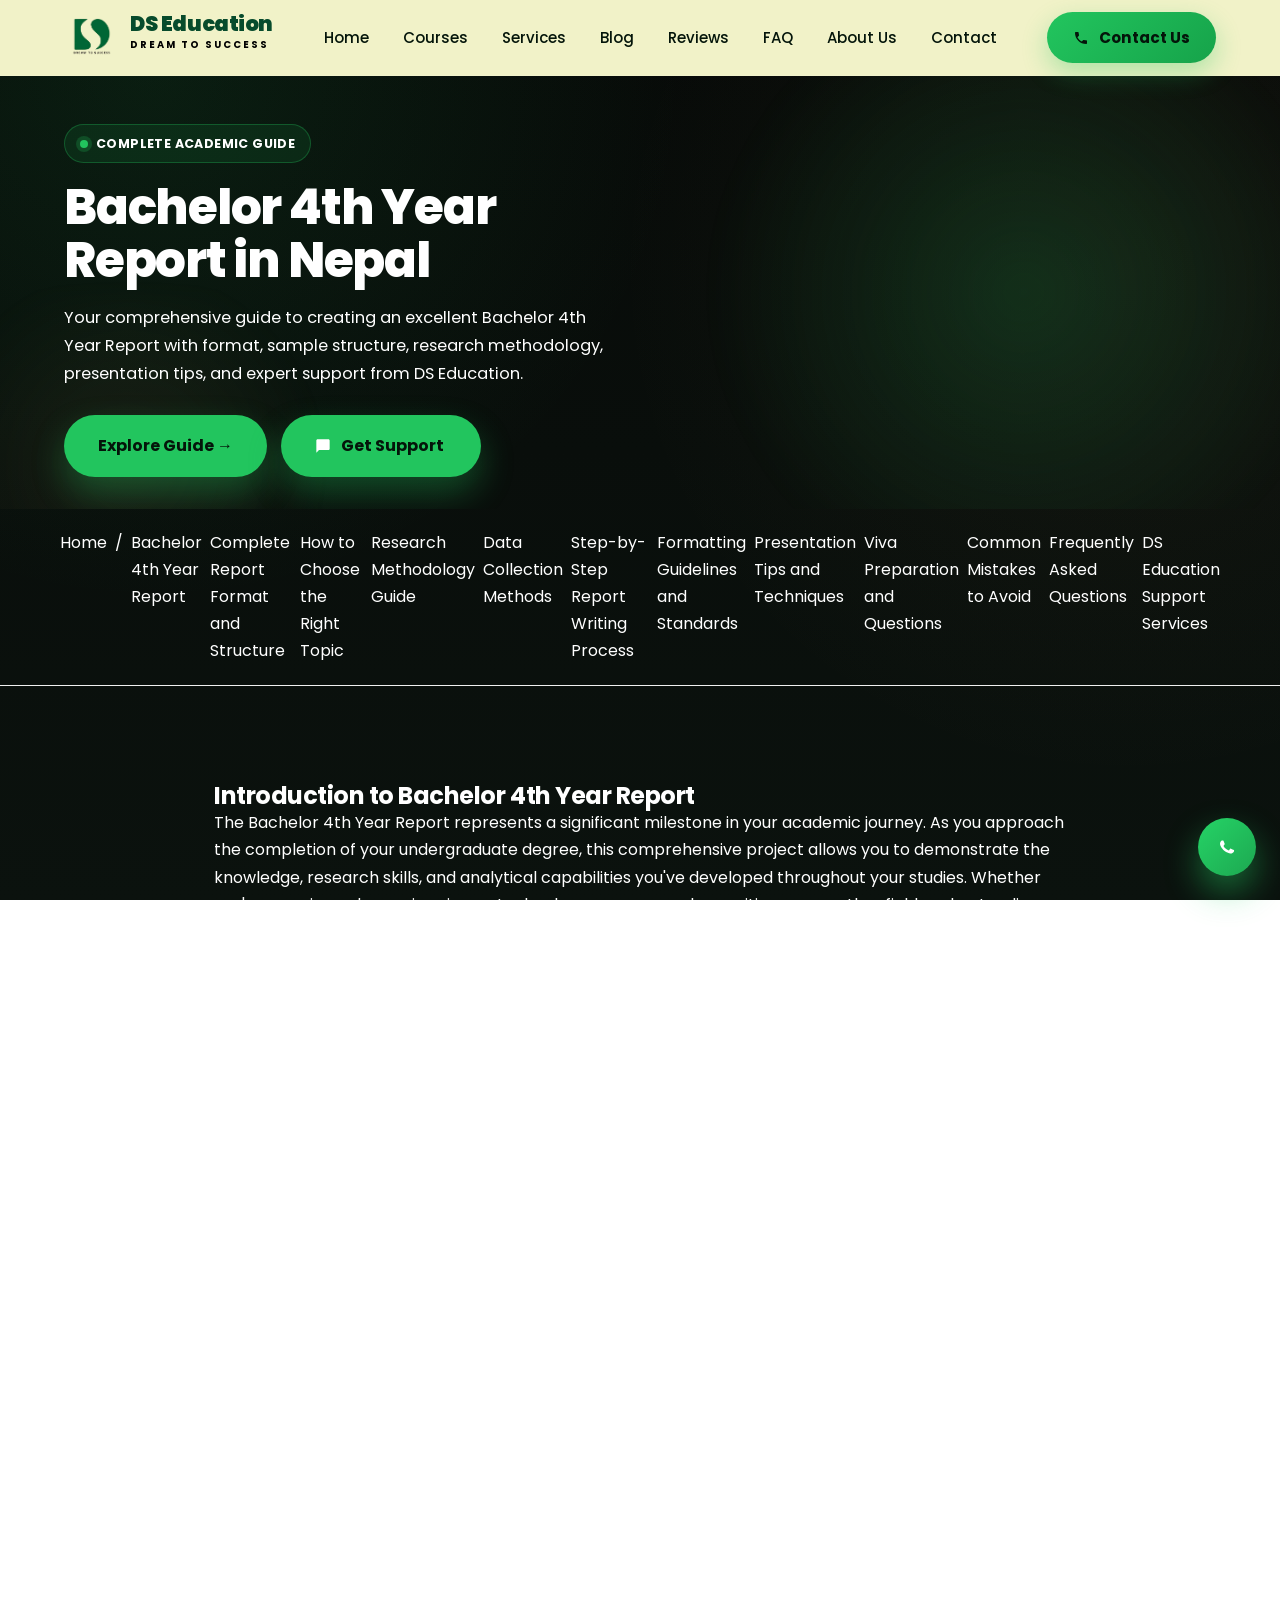
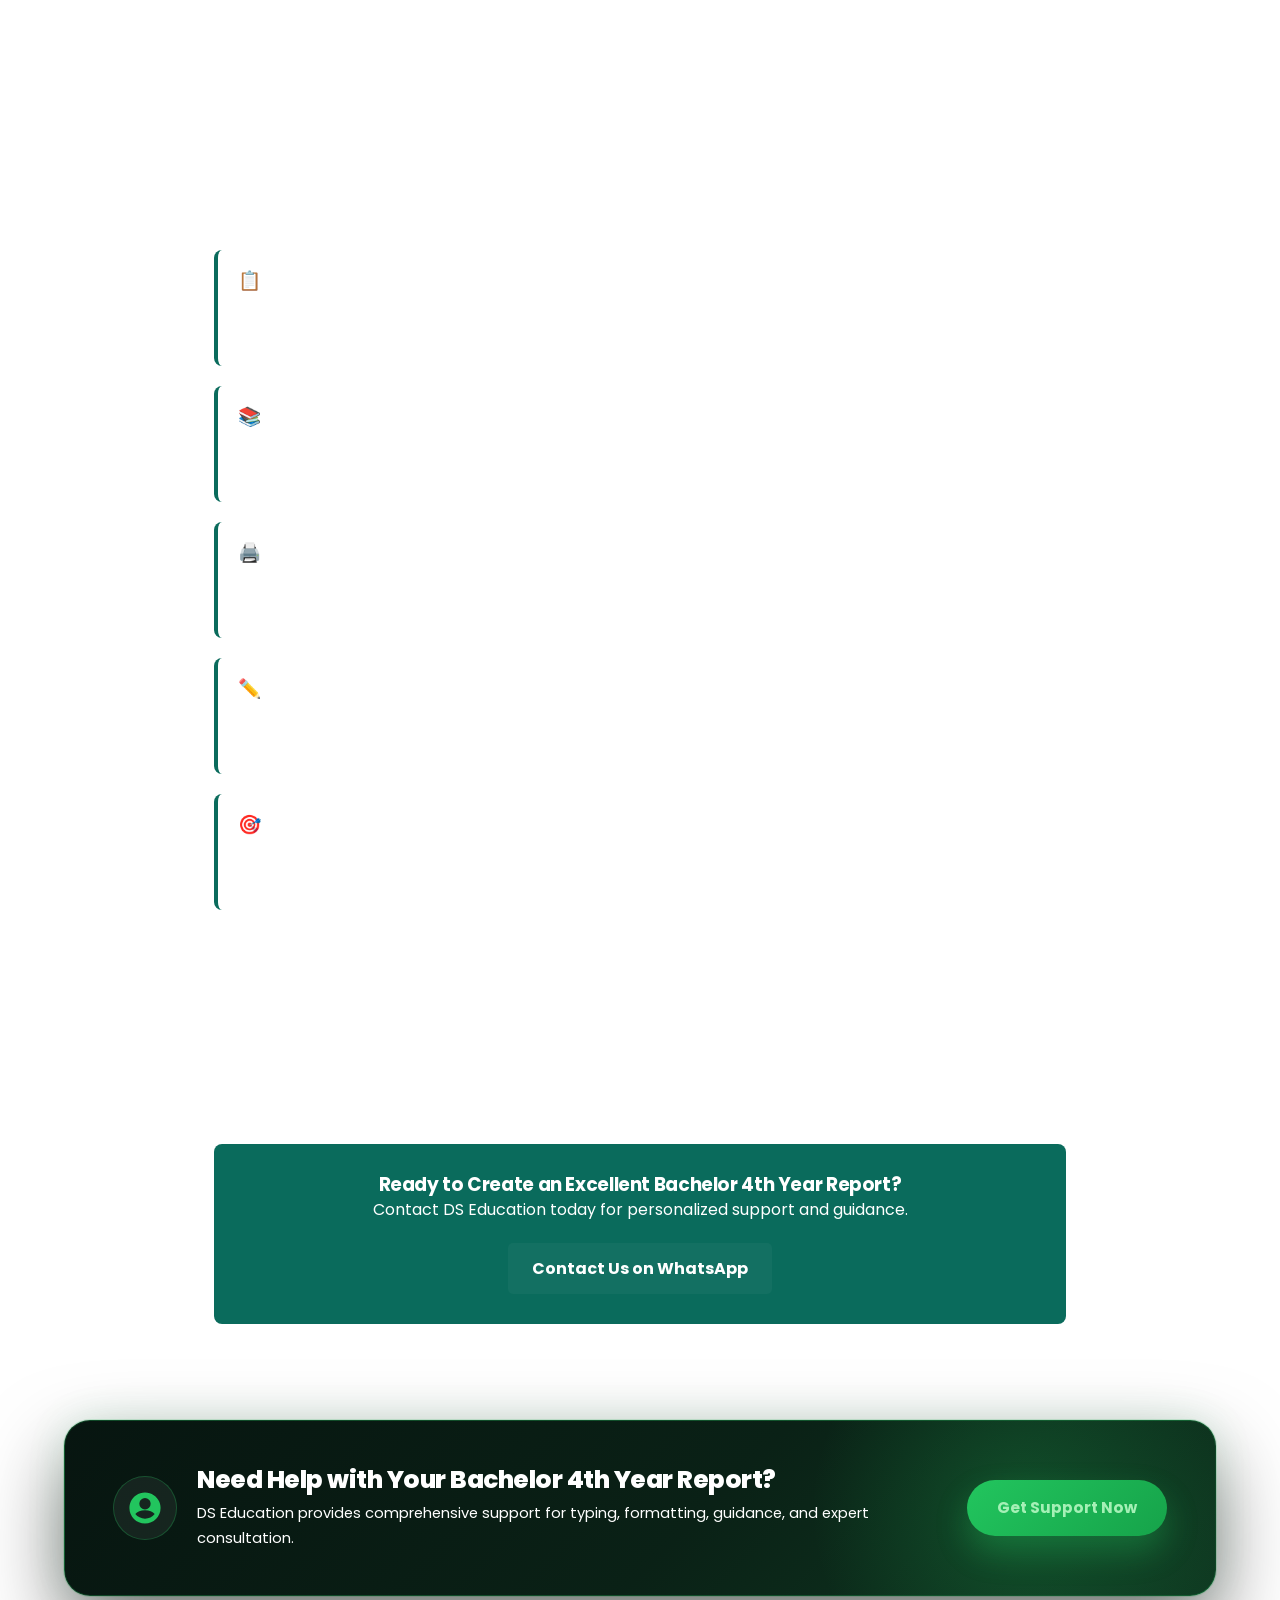
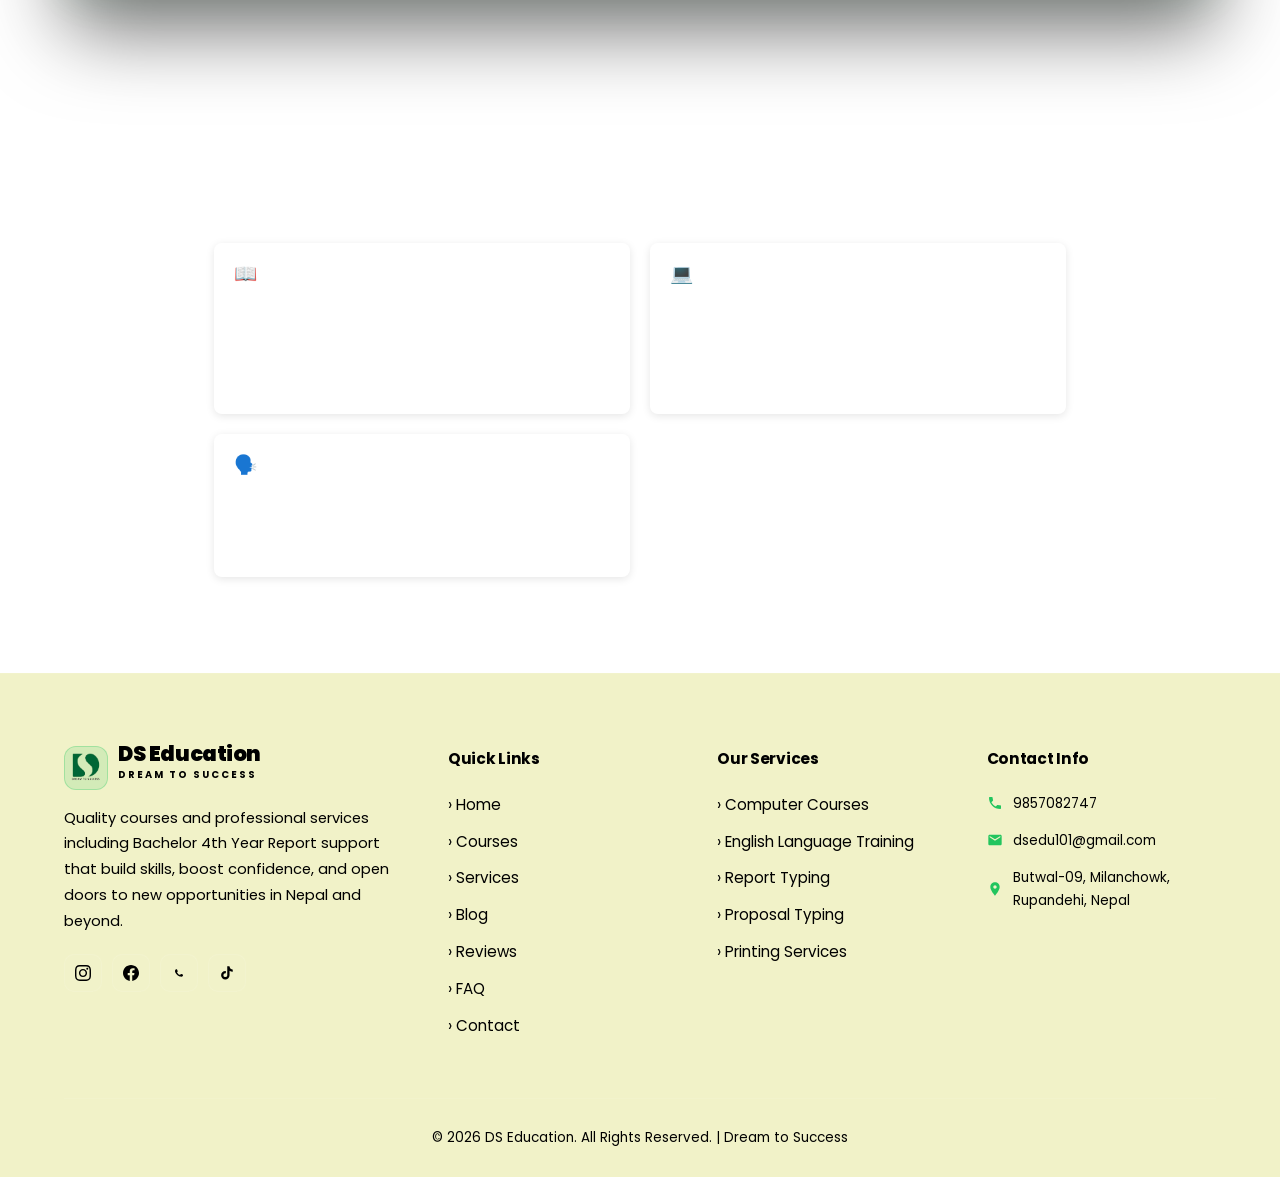
==== bachelor-4th-year-report/index.html @ c5486904 "done" ====
<!DOCTYPE html>
<html lang="en">
<head>
<meta charset="UTF-8" />
<meta name="viewport" content="width=device-width, initial-scale=1.0"/>
<meta http-equiv="Content-Language" content="en" />
<meta name="language" content="en" />
<meta name="theme-color" content="#0A0F0D" />
<meta name="author" content="DS Education" />
<meta name="robots" content="index,follow,max-image-preview:large,max-snippet:-1,max-video-preview:-1" />
<meta name="description" content="Bachelor 4th Year Report in Nepal - Complete Guide, Format, Sample Structure, Topic Ideas, Research Methodology, Presentation Tips, Viva Preparation & Expert Support from DS Education."/>
<meta name="keywords" content="Bachelor 4th Year Report, Bachelor Report Nepal, Final Year Report, Report Format, Report Guide, Bachelor Fourth Year Report" />
<link rel="canonical" href="https://butwalconsultinggroup.com/bachelor-4th-year-report/" />
<title>Bachelor 4th Year Report in Nepal | Complete Guide, Format & Sample | DS Education</title>
<link rel="icon" href="/img/logo.png" />
<meta property="og:site_name" content="DS Education" />
<meta property="og:type" content="article" />
<meta property="og:title" content="Bachelor 4th Year Report in Nepal | Complete Guide, Format & Sample | DS Education" />
<meta property="og:description" content="Looking for a Bachelor 4th Year Report guide? Explore complete format, sample structure, topic ideas, research methodology, presentation tips, viva preparation & expert support from DS Education." />
<meta property="og:url" content="https://butwalconsultinggroup.com/bachelor-4th-year-report/" />
<meta property="og:image" content="https://butwalconsultinggroup.com/img/logo.png" />
<meta name="twitter:card" content="summary_large_image" />
<meta name="twitter:title" content="Bachelor 4th Year Report in Nepal | Complete Guide & Sample" />
<meta name="twitter:description" content="Complete guide to Bachelor 4th Year Report with format, structure, sample, topics, methodology & viva preparation support." />
<meta name="twitter:image" content="https://butwalconsultinggroup.com/img/logo.png" />
<link rel="preconnect" href="https://fonts.googleapis.com" />
<link rel="preconnect" href="https://fonts.gstatic.com" crossorigin />
<link href="https://fonts.googleapis.com/css2?family=Inter:wght@400;500;600;700&family=Playfair+Display:wght@700;800&display=swap" rel="stylesheet"/>
<link rel="stylesheet" href="/style.css" />
<style>
/* Landing page overrides: force site dark theme colors and readable text */
.bachelor-page, .bachelor-page * { color: var(--text) !important; }
.bachelor-page a { color: black !important; }
.bachelor-page [style*="background: #f9f9f9"] { background: var(--surface) !important; color: var(--text) !important; }
.bachelor-page [style*="background: white"] { background: var(--surface) !important; color: var(--text) !important; }
.bachelor-page [style*="color: #0A6B5C"] { color: var(--text) !important; }
.bachelor-page [style*="color: #333"] { color: var(--text) !important; }
.bachelor-page [style*="color: #666"] { color: var(--text) !important; }
.bachelor-page h1, .bachelor-page h2, .bachelor-page h3 { color: var(--text) !important; }
.bachelor-page #table-of-contents { background: var(--surface) !important; border: 1px solid var(--border) !important; }
.bachelor-page #table-of-contents ol { color: var(--text) !important; }
.bachelor-page .btn-primary { color: #04150A !important; }
.bachelor-page .footer, .bachelor-page .footer * { color: black !important; }
.bachelor-page .footer a { color: black !important; }
.bachelor-page .footer a:hover { color: black !important; }
</style>
<script type="application/ld+json">
{
  "@context": "https://schema.org",
  "@graph": [
    {
      "@type": "Organization",
      "@id": "https://butwalconsultinggroup.com/#organization",
      "name": "DS Education",
      "url": "https://butwalconsultinggroup.com/",
      "logo": "https://butwalconsultinggroup.com/img/logo.png"
    },
    {
      "@type": "WebSite",
      "@id": "https://butwalconsultinggroup.com/#website",
      "url": "https://butwalconsultinggroup.com/",
      "name": "DS Education",
      "publisher": {
        "@id": "https://butwalconsultinggroup.com/#organization"
      },
      "inLanguage": "en"
    },
    {
      "@type": "Article",
      "@id": "https://butwalconsultinggroup.com/bachelor-4th-year-report/#article",
      "headline": "Bachelor 4th Year Report in Nepal | Complete Guide, Format, Sample & Report Support",
      "name": "Bachelor 4th Year Report Complete Guide",
      "description": "Comprehensive guide to Bachelor 4th Year Report in Nepal with format, structure, sample, topic selection, research methodology, presentation tips and viva preparation.",
      "url": "https://butwalconsultinggroup.com/bachelor-4th-year-report/",
      "datePublished": "2026-07-15",
      "dateModified": "2026-07-16",
      "author": {
        "@type": "Organization",
        "name": "DS Education",
        "url": "https://butwalconsultinggroup.com/"
      },
      "publisher": {
        "@id": "https://butwalconsultinggroup.com/#organization"
      },
      "articleBody": "Complete guide to Bachelor 4th Year Report including format, structure, sample, topic ideas, research methodology, data collection, presentation tips, viva preparation, and common mistakes.",
      "keywords": "Bachelor 4th Year Report, Final Year Report, Report Format, Bachelor Report Nepal",
      "inLanguage": "en"
    },
    {
      "@type": "WebPage",
      "@id": "https://butwalconsultinggroup.com/bachelor-4th-year-report/#webpage",
      "url": "https://butwalconsultinggroup.com/bachelor-4th-year-report/",
      "name": "Bachelor 4th Year Report in Nepal | Complete Guide & Support",
      "description": "Expert guide for Bachelor 4th Year Report in Nepal covering format, sample structure, topic selection, research methodology, presentation tips, and viva preparation.",
      "isPartOf": {
        "@id": "https://butwalconsultinggroup.com/#website"
      },
      "about": {
        "@id": "https://butwalconsultinggroup.com/#organization"
      },
      "inLanguage": "en"
    },
    {
      "@type": "BreadcrumbList",
      "itemListElement": [
        {
          "@type": "ListItem",
          "position": 1,
          "name": "Home",
          "item": "https://butwalconsultinggroup.com/"
        },
        {
          "@type": "ListItem",
          "position": 2,
          "name": "Bachelor 4th Year Report",
          "item": "https://butwalconsultinggroup.com/bachelor-4th-year-report/"
        }
      ]
    },
    {
      "@type": "FAQPage",
      "@id": "https://butwalconsultinggroup.com/bachelor-4th-year-report/#faq",
      "mainEntity": [
        {
          "@type": "Question",
          "name": "What is a Bachelor 4th Year Report?",
          "acceptedAnswer": {
            "@type": "Answer",
            "text": "A Bachelor 4th Year Report is a comprehensive academic document prepared by undergraduate students in their final year. It involves research, analysis, and presentation of an original study on a selected topic relevant to their field of study."
          }
        },
        {
          "@type": "Question",
          "name": "What is the standard format for a Bachelor 4th Year Report?",
          "acceptedAnswer": {
            "@type": "Answer",
            "text": "The standard format typically includes: Cover Page, Declaration, Acknowledgment, Table of Contents, Abstract, Introduction, Literature Review, Methodology, Results/Findings, Discussion, Conclusion, References, and Appendices. Each institution may have specific requirements."
          }
        },
        {
          "@type": "Question",
          "name": "How should I choose a topic for my Bachelor 4th Year Report?",
          "acceptedAnswer": {
            "@type": "Answer",
            "text": "Select a topic that is: relevant to your field, interesting to you, researchable with available resources, narrow enough to be manageable, and significant enough to be worthy of a comprehensive study. Consult your supervisor for guidance."
          }
        },
        {
          "@type": "Question",
          "name": "What is the ideal length for a Bachelor 4th Year Report?",
          "acceptedAnswer": {
            "@type": "Answer",
            "text": "Most Bachelor 4th Year Reports range from 8,000 to 15,000 words, depending on institutional requirements. Some institutions may require 10,000 to 20,000 words. Always check your institution's specific guidelines."
          }
        },
        {
          "@type": "Question",
          "name": "How do I prepare for my Bachelor 4th Year Report viva?",
          "acceptedAnswer": {
            "@type": "Answer",
            "text": "Prepare thoroughly by: understanding every aspect of your research, practicing your presentation, anticipating potential questions, reviewing related literature, and being ready to defend your findings and methodology."
          }
        },
        {
          "@type": "Question",
          "name": "What is the difference between Bachelor 4th Year Report and thesis?",
          "acceptedAnswer": {
            "@type": "Answer",
            "text": "A Bachelor 4th Year Report is typically shorter and focused on applying knowledge to a specific problem. A thesis is more comprehensive, requires original research, and is usually required for postgraduate degrees."
          }
        },
        {
          "@type": "Question",
          "name": "Can DS Education help with my Bachelor 4th Year Report?",
          "acceptedAnswer": {
            "@type": "Answer",
            "text": "Yes, DS Education provides comprehensive support for Bachelor 4th Year Reports including guidance on format, structure, topic selection, research methodology, typing and printing services. Contact us via WhatsApp or email for assistance."
          }
        }
      ]
    }
  ]
}
</script>
</head>
<body class="bachelor-page">

<div class="nav">
  <a href="/" class="nav-logo">
    <div class="nav-logo-icon">
      <img src="/img/logo.png" alt="DS Education Logo">
    </div>
    <div class="nav-logo-text">
      <h2>DS Education</h2>
      <span>Dream to Success</span>
    </div>
  </a>
  <div class="nav-links">
    <a href="/">Home</a>
    <a href="/#courses">Courses</a>
    <a href="/#services">Services</a>
    <a href="/blog.html">Blog</a>
    <a href="/#reviews">Reviews</a>
    <a href="/#faq">FAQ</a>
    <a href="/#about">About Us</a>
    <a href="https://wa.me/9779857082747?text=Hello%20DS%20Education%2C%20I%20want%20to%20know%20more%20about%20Bachelor%204th%20Year%20Report%20support." target="_blank" rel="noopener">Contact</a>
  </div>
  
  <a href="https://wa.me/9779857082747?text=Hello%20DS%20Education%2C%20I%20want%20to%20know%20more%20about%20Bachelor%204th%20Year%20Report%20support." class="btn-contact" target="_blank" rel="noopener">
    <svg viewBox="0 0 24 24" width="16" fill="white"><path d="M6.62 10.79c1.44 2.83 3.76 5.14 6.59 6.59l2.2-2.2c.27-.27.67-.36 1.02-.24 1.12.37 2.33.57 3.57.57.55 0 1 .45 1 1V20c0 .55-.45 1-1 1-9.39 0-17-7.61-17-17 0-.55.45-1 1-1h3.5c.55 0 1 .45 1 1 0 1.25.2 2.45.57 3.57.11.35.03.74-.25 1.02l-2.2 2.2z"/></svg>
    Contact Us
  </a>

  <button class="nav-hamburger" type="button" aria-label="Open menu" aria-controls="mobileNav" aria-expanded="false" onclick="toggleMenu(this)">
    <span></span>
    <span></span>
    <span></span>
  </button>
</div>

<div class="nav-mobile" id="mobileNav">
  <a href="/">Home</a>
  <a href="/#courses">Courses</a>
  <a href="/#services">Services</a>
  <a href="/blog.html">Blog</a>
  <a href="/#reviews">Reviews</a>
  <a href="/#faq">FAQ</a>
  <a href="/#about">About Us</a>
  <a href="https://wa.me/9779857082747?text=Hello%20DS%20Education%2C%20I%20want%20to%20know%20more%20about%20Bachelor%204th%20Year%20Report%20support." target="_blank" rel="noopener">Contact</a>
</div>

<main>
  <!-- ===== HERO ===== -->
  <div class="hero reveal-on-scroll">
    <div class="hero-content">
      <div class="hero-badge">
        <span></span> Complete Academic Guide
      </div>
      <h1>Bachelor 4th Year Report in Nepal</h1>
      <p>Your comprehensive guide to creating an excellent Bachelor 4th Year Report with format, sample structure, research methodology, presentation tips, and expert support from DS Education.</p>
      <div class="hero-actions">
        <a href="#table-of-contents" class="btn-primary">Explore Guide →</a>
        <a href="https://wa.me/9779857082747?text=Hello%20DS%20Education%2C%20I%20need%20support%20with%20my%20Bachelor%204th%20Year%20Report." class="btn-primary" target="_blank" rel="noopener">
          <svg viewBox="0 0 24 24" width="16" fill="currentColor"><path d="M20 2H4c-1.1 0-2 .9-2 2v18l4-4h14c1.1 0 2-.9 2-2V4c0-1.1-.9-2-2-2z"/></svg>
          Get Support
        </a>
      </div>
    </div>
  </div>

  <!-- ===== BREADCRUMB ===== -->
  <div class="section" style="padding: 20px 0; border-bottom: 1px solid #f0f0f0;">
    <div style="max-width: 1200px; margin: 0 auto; padding: 0 20px;">
      <nav aria-label="Breadcrumb">
        <ol style="list-style: none; padding: 0; margin: 0; display: flex; gap: 8px; font-size: 14px; color: #666;">
          <li><a href="index.html" style="color: #0A6B5C; text-decoration: none;">Home</a></li>
          <li style="color: #999;">/</li>
          <li>Bachelor 4th Year Report</li>
        <style>
        /* Landing page overrides: force site dark theme colors and readable text */
        .bachelor-page, .bachelor-page * { color: var(--text) !important; }
        .bachelor-page a { color: #A5F0B6 !important; }

        /* Restore navigation/header appearance to match the homepage */
        .bachelor-page .nav, .bachelor-page .nav * { color: #04150A !important; }
        .bachelor-page .nav-logo-text h2 { color: #074B2C !important; }
        .bachelor-page .nav-logo-text span { color: #000 !important; }
        .bachelor-page .nav-logo-icon img { object-fit: contain !important; }

        .bachelor-page [style*="background: #f9f9f9"] { background: var(--surface) !important; color: var(--text) !important; }
        .bachelor-page [style*="background: white"] { background: var(--surface) !important; color: var(--text) !important; }
        .bachelor-page [style*="color: #0A6B5C"] { color: var(--text) !important; }
        .bachelor-page [style*="color: #333"] { color: var(--text) !important; }
        .bachelor-page [style*="color: #666"] { color: var(--text) !important; }
        .bachelor-page h1, .bachelor-page h2, .bachelor-page h3 { color: var(--text) !important; }
        .bachelor-page #table-of-contents { background: var(--surface) !important; border: 1px solid var(--border) !important; }
        .bachelor-page #table-of-contents ol { color: var(--text) !important; }
        .bachelor-page .btn-primary { color: #04150A !important; }
        </style>
          <li><a href="#format" style="color: #0A6B5C; text-decoration: none;">Complete Report Format and Structure</a></li>
          <li><a href="#topic-selection" style="color: #0A6B5C; text-decoration: none;">How to Choose the Right Topic</a></li>
          <li><a href="#research-methodology" style="color: #0A6B5C; text-decoration: none;">Research Methodology Guide</a></li>
          <li><a href="#data-collection" style="color: #0A6B5C; text-decoration: none;">Data Collection Methods</a></li>
          <li><a href="#writing-process" style="color: #0A6B5C; text-decoration: none;">Step-by-Step Report Writing Process</a></li>
          <li><a href="#formatting" style="color: #0A6B5C; text-decoration: none;">Formatting Guidelines and Standards</a></li>
          <li><a href="#presentation" style="color: #0A6B5C; text-decoration: none;">Presentation Tips and Techniques</a></li>
          <li><a href="#viva-preparation" style="color: #0A6B5C; text-decoration: none;">Viva Preparation and Questions</a></li>
          <li><a href="#common-mistakes" style="color: #0A6B5C; text-decoration: none;">Common Mistakes to Avoid</a></li>
          <li><a href="#faq-section" style="color: #0A6B5C; text-decoration: none;">Frequently Asked Questions</a></li>
          <li><a href="#support" style="color: #0A6B5C; text-decoration: none;">DS Education Support Services</a></li>
        </ol>
      </div>
    </div>
  </section>

  <!-- ===== INTRODUCTION ===== -->
  <section class="section reveal-on-scroll" id="introduction">
    <div class="container" style="max-width: 900px;">
      <h2 style="color: #0A6B5C;">Introduction to Bachelor 4th Year Report</h2>
      <p>The Bachelor 4th Year Report represents a significant milestone in your academic journey. As you approach the completion of your undergraduate degree, this comprehensive project allows you to demonstrate the knowledge, research skills, and analytical capabilities you've developed throughout your studies. Whether you're pursuing a degree in science, technology, commerce, humanities, or any other field, understanding how to create an excellent Bachelor 4th Year Report is essential to your success.</p>
      <p>In today's competitive job market, employers increasingly value graduates who can conduct independent research, analyze complex problems, and communicate their findings effectively. Your Bachelor 4th Year Report serves as tangible evidence of these capabilities, making it a crucial component of your academic portfolio and professional profile.</p>
      <p>This comprehensive guide will walk you through every aspect of creating a high-quality Bachelor 4th Year Report in Nepal, from initial topic selection through final presentation. We'll cover everything you need to know to produce a report that meets your institution's standards while showcasing your academic excellence.</p>
    </div>
  </section>

  <!-- ===== DEFINITION ===== -->
  <section class="section section-gray reveal-on-scroll" id="definition">
    <div class="container" style="max-width: 900px;">
      <h2 style="color: #0A6B5C;">What is a Bachelor 4th Year Report?</h2>
      <p>A Bachelor 4th Year Report is a substantial academic document prepared by undergraduate students during their final year of study. It represents an independent research or applied project in which students investigate a specific topic, analyze existing knowledge, conduct original research or analysis, and present their findings in a formal written format.</p>
      
      <h3 style="color: #0A6B5C;">Key Characteristics of a Bachelor 4th Year Report:</h3>
      <ul style="line-height: 1.8;">
        <li><strong>Original Research or Analysis:</strong> The report should involve your own investigation, analysis, or interpretation of a topic.</li>
        <li><strong>Comprehensive Scope:</strong> It covers substantial material appropriate for final-year undergraduate work.</li>
        <li><strong>Formal Structure:</strong> Follows academic conventions with clear sections, proper referencing, and professional formatting.</li>
        <li><strong>Evidence-Based:</strong> All claims are supported by research, data, or academic sources.</li>
        <li><strong>Significant Length:</strong> Typically ranges from 8,000 to 20,000 words depending on institutional requirements.</li>
        <li><strong>Supervised Development:</strong> Usually completed under the guidance of an academic supervisor or mentor.</li>
      </ul>

      <p>The Bachelor 4th Year Report differs from regular assignments in its depth, length, and emphasis on independent research. It's longer than typical essays, requires more extensive research, and involves more sophisticated analysis and critical thinking.</p>
    </div>
  </section>

  <!-- ===== IMPORTANCE ===== -->
  <section class="section reveal-on-scroll" id="importance">
    <div class="container" style="max-width: 900px;">
      <h2 style="color: #0A6B5C;">Importance and Benefits of the Bachelor 4th Year Report</h2>
      <p>Completing a high-quality Bachelor 4th Year Report offers numerous academic, professional, and personal benefits:</p>
      
      <h3 style="color: #0A6B5C;">Academic Benefits</h3>
      <p>The report reinforces and applies knowledge you've acquired throughout your degree program. It helps you synthesize information from multiple courses, understand connections between different concepts, and develop a deeper understanding of your field. This comprehensive review strengthens your academic foundation.</p>

      <h3 style="color: #0A6B5C;">Research and Critical Thinking Skills</h3>
      <p>Through conducting research for your Bachelor 4th Year Report, you develop essential skills in finding reliable sources, evaluating information critically, and drawing evidence-based conclusions. These research capabilities are valuable in any profession.</p>

      <h3 style="color: #0A6B5C;">Professional Development</h3>
      <p>A well-executed Bachelor 4th Year Report demonstrates to employers that you can research independently, analyze complex problems, and communicate findings professionally. Many employers specifically value these capabilities when hiring recent graduates.</p>

      <h3 style="color: #0A6B5C;">Career Advancement</h3>
      <p>Your report can serve as a portfolio piece during job interviews, showcasing your expertise in a specific area. It may also provide a foundation if you pursue further studies or professional certifications.</p>

      <h3 style="color: #0A6B5C;">Personal Growth</h3>
      <p>The process of researching and writing your Bachelor 4th Year Report builds confidence in your abilities, improves your time management and organizational skills, and provides a sense of accomplishment.</p>
    </div>
  </section>

  <!-- ===== FORMAT ===== -->
  <section class="section section-gray reveal-on-scroll" id="format">
    <div class="container" style="max-width: 900px;">
      <h2 style="color: #0A6B5C;">Complete Bachelor 4th Year Report Format and Structure</h2>
      <p>Understanding the proper format and structure is crucial for your Bachelor 4th Year Report. Most institutions follow a standard academic report format with the following components:</p>

      <h3 style="color: #0A6B5C;">1. Cover Page</h3>
      <p>The cover page includes the report title, your name, student ID, institution name, department, date of submission, and your supervisor's name. Format requirements are typically specified by your institution.</p>

      <h3 style="color: #0A6B5C;">2. Declaration/Certificate</h3>
      <p>A statement declaring that the work is original and has not been previously submitted elsewhere. This affirms academic integrity and honesty.</p>

      <h3 style="color: #0A6B5C;">3. Acknowledgment</h3>
      <p>A brief section where you thank individuals who assisted you, including your supervisor, colleagues, and any organizations that provided resources or access for your research.</p>

      <h3 style="color: #0A6B5C;">4. Table of Contents</h3>
      <p>A detailed listing of all major sections, subsections, and their corresponding page numbers, allowing readers to navigate your report easily.</p>

      <h3 style="color: #0A6B5C;">5. Abstract or Executive Summary</h3>
      <p>A concise 150-300 word summary of your entire report including objectives, methodology, key findings, and conclusions. This allows readers to quickly understand your report's content.</p>

      <h3 style="color: #0A6B5C;">6. Introduction</h3>
      <p>Introduces your topic, provides background context, states your research objective or problem statement, and outlines the report's scope. The introduction should capture readers' interest and clarify why your research matters.</p>

      <h3 style="color: #0A6B5C;">7. Literature Review</h3>
      <p>A comprehensive review of existing research, theories, and publications related to your topic. This section demonstrates your knowledge of the field and shows how your work relates to existing scholarship.</p>

      <h3 style="color: #0A6B5C;">8. Methodology</h3>
      <p>Detailed explanation of your research approach, methods, tools, and procedures. Include information about data sources, sample size, research design, and any limitations.</p>

      <h3 style="color: #0A6B5C;">9. Results or Findings</h3>
      <p>Presentation of your research data and findings, typically using tables, graphs, charts, and narrative descriptions to communicate results clearly.</p>

      <h3 style="color: #0A6B5C;">10. Discussion</h3>
      <p>Interpretation and analysis of your findings in relation to your research questions and existing literature. Explain the significance of your results and any implications.</p>

      <h3 style="color: #0A6B5C;">11. Conclusion</h3>
      <p>Summary of your main findings, restatement of the research's significance, discussion of limitations, and suggestions for future research.</p>

      <h3 style="color: #0A6B5C;">12. References</h3>
      <p>Complete bibliography of all sources cited in your report, formatted according to your institution's required style (APA, MLA, Chicago, Harvard, etc.).</p>

      <h3 style="color: #0A6B5C;">13. Appendices (if needed)</h3>
      <p>Additional materials such as interview transcripts, survey questionnaires, raw data, or detailed calculations that support your report but would interrupt the main narrative.</p>
    </div>
  </section>

  <!-- ===== TOPIC SELECTION ===== -->
  <section class="section reveal-on-scroll" id="topic-selection">
    <div class="container" style="max-width: 900px;">
      <h2 style="color: #0A6B5C;">How to Choose the Right Topic for Your Bachelor 4th Year Report</h2>
      <p>Selecting an appropriate topic is often the most challenging but crucial step in creating your Bachelor 4th Year Report. Your topic choice will influence your entire research process and the quality of your final product.</p>

      <h3 style="color: #0A6B5C;">Criteria for Choosing a Topic</h3>
      <p><strong>Interest and Passion:</strong> Choose a topic that genuinely interests you. You'll spend considerable time researching and writing about it, so selecting something you find engaging will make the process more enjoyable and result in better work.</p>

      <p><strong>Relevance to Your Field:</strong> Your topic should be directly related to your discipline and academic program. It should build on knowledge you've gained from your courses.</p>

      <p><strong>Scope and Manageability:</strong> Ensure your topic is narrow enough to be thoroughly covered in the available time and space, but broad enough to provide sufficient material for your report length requirements.</p>

      <p><strong>Availability of Resources:</strong> Verify that you have access to necessary sources, research materials, data, or research subjects. Some topics may require resources not easily available in Nepal.</p>

      <p><strong>Originality and Significance:</strong> Choose a topic that hasn't been exhaustively covered or that offers a new perspective on an existing issue. Your research should contribute something meaningful to your field.</p>

      <p><strong>Feasibility:</strong> Consider whether you can realistically complete the research and analysis within your time frame and with your available resources.</p>

      <h3 style="color: #0A6B5C;">Steps to Select Your Topic</h3>
      <ol style="line-height: 1.8;">
        <li><strong>Brainstorm Topics:</strong> List several areas within your field that interest you.</li>
        <li><strong>Narrow Down:</strong> Evaluate each potential topic against the criteria above.</li>
        <li><strong>Research Existing Work:</strong> Conduct preliminary research to understand what has already been studied.</li>
        <li><strong>Consult Your Supervisor:</strong> Discuss potential topics with your academic supervisor for guidance and approval.</li>
        <li><strong>Finalize Your Choice:</strong> Make a final decision and develop a clear research question or objective.</li>
      </ol>
    </div>
  </section>

  <!-- ===== RESEARCH METHODOLOGY ===== -->
  <section class="section section-gray reveal-on-scroll" id="research-methodology">
    <div class="container" style="max-width: 900px;">
      <h2 style="color: #0A6B5C;">Research Methodology Guide for Your Bachelor 4th Year Report</h2>
      <p>Your research methodology is the systematic approach you use to investigate your topic and answer your research questions. A clear and appropriate methodology is essential for producing valid and credible research.</p>

      <h3 style="color: #0A6B5C;">Types of Research Methods</h3>
      <p><strong>Quantitative Research:</strong> Focuses on numerical data, statistical analysis, and measurable outcomes. Uses surveys, experiments, and numerical databases.</p>

      <p><strong>Qualitative Research:</strong> Focuses on understanding experiences, meanings, and perspectives. Uses interviews, focus groups, and textual analysis.</p>

      <p><strong>Mixed Methods:</strong> Combines both quantitative and qualitative approaches for comprehensive understanding.</p>

      <h3 style="color: #0A6B5C;">Describing Your Methodology</h3>
      <p>Your methodology section should clearly explain:</p>
      <ul style="line-height: 1.8;">
        <li>Your research design and approach</li>
        <li>Your target population or sample</li>
        <li>Data collection methods and tools</li>
        <li>Data analysis procedures</li>
        <li>Validity and reliability measures</li>
        <li>Ethical considerations</li>
        <li>Any limitations or constraints</li>
      </ul>
    </div>
  </section>

  <!-- ===== DATA COLLECTION ===== -->
  <section class="section reveal-on-scroll" id="data-collection">
    <div class="container" style="max-width: 900px;">
      <h2 style="color: #0A6B5C;">Data Collection Methods for Your Bachelor 4th Year Report</h2>
      <p>Effective data collection is critical to the quality of your Bachelor 4th Year Report. Choose methods appropriate for your research questions and objectives.</p>

      <h3 style="color: #0A6B5C;">Primary Data Collection Methods</h3>
      <p><strong>Surveys and Questionnaires:</strong> Distribute written or online surveys to gather information from multiple respondents quickly and efficiently.</p>

      <p><strong>Interviews:</strong> Conduct one-on-one or group interviews for in-depth understanding of participants' experiences and perspectives.</p>

      <p><strong>Focus Groups:</strong> Gather insights from group discussions around specific topics.</p>

      <p><strong>Observations:</strong> Observe and record behaviors, events, or phenomena in their natural settings.</p>

      <p><strong>Experiments:</strong> Conduct controlled experiments to test hypotheses and establish cause-and-effect relationships.</p>

      <h3 style="color: #0A6B5C;">Secondary Data Collection Methods</h3>
      <p><strong>Literature Review:</strong> Analyze existing publications, journals, books, and research papers.</p>

      <p><strong>Archival Research:</strong> Use historical documents, records, and databases.</p>

      <p><strong>Statistical Data:</strong> Access government statistics, census data, and institutional records.</p>

      <h3 style="color: #0A6B5C;">Best Practices for Data Collection</h3>
      <ul style="line-height: 1.8;">
        <li>Obtain necessary permissions and ethical approvals</li>
        <li>Maintain detailed records of all data collected</li>
        <li>Ensure data quality and accuracy</li>
        <li>Maintain respondent confidentiality and privacy</li>
        <li>Document your data collection process thoroughly</li>
      </ul>
    </div>
  </section>

  <!-- ===== WRITING PROCESS ===== -->
  <section class="section section-gray reveal-on-scroll" id="writing-process">
    <div class="container" style="max-width: 900px;">
      <h2 style="color: #0A6B5C;">Step-by-Step Report Writing Process</h2>
      <p>Writing your Bachelor 4th Year Report doesn't happen all at once. Breaking the process into manageable steps will help you produce a high-quality final product.</p>

      <h3 style="color: #0A6B5C;">Step 1: Plan and Organize</h3>
      <p>Create an outline of your report structure. Plan which sections you'll write first, set realistic deadlines, and organize your research materials.</p>

      <h3 style="color: #0A6B5C;">Step 2: Write the First Draft</h3>
      <p>Begin writing without worrying about perfection. Focus on getting your ideas down on paper. Many writers find it easier to write the body sections before the introduction and conclusion.</p>

      <h3 style="color: #0A6B5C;">Step 3: Review and Revise</h3>
      <p>Read through your draft, checking for logical flow, clarity, and completeness. Reorganize sections if needed and fill in any gaps.</p>

      <h3 style="color: #0A6B5C;">Step 4: Edit for Content and Style</h3>
      <p>Ensure your writing is clear, concise, and academic in tone. Remove unnecessary repetition and improve sentence structure.</p>

      <h3 style="color: #0A6B5C;">Step 5: Check Citations and References</h3>
      <p>Verify that all sources are properly cited and your references list is complete and correctly formatted according to your institution's requirements.</p>

      <h3 style="color: #0A6B5C;">Step 6: Proofread</h3>
      <p>Carefully read through for spelling, grammar, and punctuation errors. Consider having someone else proofread as well.</p>

      <h3 style="color: #0A6B5C;">Step 7: Final Formatting</h3>
      <p>Ensure your report meets all formatting requirements including margins, font, spacing, page numbering, and heading styles.</p>
    </div>
  </section>

  <!-- ===== FORMATTING ===== -->
  <section class="section reveal-on-scroll" id="formatting">
    <div class="container" style="max-width: 900px;">
      <h2 style="color: #0A6B5C;">Formatting Guidelines and Standards for Bachelor 4th Year Report</h2>
      <p>Proper formatting is essential for professional presentation and institutional compliance. While specific requirements vary by institution, here are general guidelines.</p>

      <h3 style="color: #0A6B5C;">Document Setup</h3>
      <ul style="line-height: 1.8;">
        <li><strong>Page Size:</strong> A4 (210 x 297 mm) or 8.5" x 11"</li>
        <li><strong>Margins:</strong> 1 inch (2.54 cm) on all sides</li>
        <li><strong>Font:</strong> Times New Roman or Arial, 12 point</li>
        <li><strong>Line Spacing:</strong> Double-spaced (1.5 or 2.0)</li>
        <li><strong>Alignment:</strong> Left-aligned text</li>
        <li><strong>Page Numbers:</strong> Bottom right or center</li>
      </ul>

      <h3 style="color: #0A6B5C;">Heading Hierarchy</h3>
      <p>Maintain a clear hierarchy with consistent formatting:</p>
      <ul style="line-height: 1.8;">
        <li><strong>H1:</strong> Main chapter heading - bold, 14pt, centered</li>
        <li><strong>H2:</strong> Subheading - bold, 12pt, left-aligned</li>
        <li><strong>H3:</strong> Sub-subheading - bold, 12pt, left-aligned</li>
        <li><strong>H4:</strong> Minor heading - bold italics, 12pt</li>
      </ul>

      <h3 style="color: #0A6B5C;">Tables and Figures</h3>
      <p>Number tables and figures sequentially. Provide clear captions above tables and below figures. Include proper citations for tables and figures from other sources.</p>

      <h3 style="color: #0A6B5C;">Citations and References</h3>
      <p>Choose a citation style (APA, MLA, Chicago, Harvard) and use it consistently throughout. Cite all sources, including direct quotes, paraphrases, and ideas from others.</p>
    </div>
  </section>

  <!-- ===== PRESENTATION ===== -->
  <section class="section section-gray reveal-on-scroll" id="presentation">
    <div class="container" style="max-width: 900px;">
      <h2 style="color: #0A6B5C;">Presentation Tips and Techniques</h2>
      <p>Many institutions require students to present their Bachelor 4th Year Report findings to faculty and peers. Effective presentation skills enhance your report's impact.</p>

      <h3 style="color: #0A6B5C;">Presentation Preparation</h3>
      <ul style="line-height: 1.8;">
        <li>Create clear, visual slides that support your main points</li>
        <li>Use graphics, charts, and images to illustrate key findings</li>
        <li>Keep text minimal on slides - use bullet points, not paragraphs</li>
        <li>Practice your presentation multiple times</li>
        <li>Time your presentation to fit within allocated time limits</li>
        <li>Prepare speaker notes to guide your delivery</li>
      </ul>

      <h3 style="color: #0A6B5C;">During Your Presentation</h3>
      <ul style="line-height: 1.8;">
        <li>Speak clearly and at a moderate pace</li>
        <li>Maintain eye contact with your audience</li>
        <li>Use gestures naturally to emphasize key points</li>
        <li>Show enthusiasm for your research</li>
        <li>Allow time for questions and feedback</li>
        <li>Stay professional in dress and demeanor</li>
      </ul>
    </div>
  </section>

  <!-- ===== VIVA PREPARATION ===== -->
  <section class="section reveal-on-scroll" id="viva-preparation">
    <div class="container" style="max-width: 900px;">
      <h2 style="color: #0A6B5C;">Viva Preparation and Questions to Expect</h2>
      <p>Your Bachelor 4th Year Report viva (oral examination) tests your understanding of your research and ability to defend your findings. Thorough preparation is essential.</p>

      <h3 style="color: #0A6B5C;">Preparation Steps</h3>
      <ul style="line-height: 1.8;">
        <li>Review your entire report thoroughly</li>
        <li>Understand every methodology and data analysis decision</li>
        <li>Be familiar with all cited sources and their key arguments</li>
        <li>Anticipate potential questions and prepare responses</li>
        <li>Practice explaining your findings clearly and concisely</li>
        <li>Research common viva questions for your field</li>
      </ul>

      <h3 style="color: #0A6B5C;">Likely Viva Questions</h3>
      <ul style="line-height: 1.8;">
        <li>"Why did you choose this particular topic?"</li>
        <li>"What were the main findings of your research?"</li>
        <li>"How does your research contribute to the field?"</li>
        <li>"What were the limitations of your study?"</li>
        <li>"How would you improve this research if given the opportunity?"</li>
        <li>"What methodology did you use and why?"</li>
        <li>"How did you ensure the validity and reliability of your data?"</li>
        <li>"What surprised you in your findings?"</li>
        <li>"How does this relate to existing literature in your field?"</li>
      </ul>

      <h3 style="color: #0A6B5C;">During Your Viva</h3>
      <ul style="line-height: 1.8;">
        <li>Listen carefully to each question before answering</li>
        <li>Take a moment to think before responding</li>
        <li>Answer directly and avoid rambling</li>
        <li>Be honest if you don't know an answer</li>
        <li>Maintain calm, professional demeanor</li>
        <li>Show confidence in your research</li>
      </ul>
    </div>
  </section>

  <!-- ===== COMMON MISTAKES ===== -->
  <section class="section section-gray reveal-on-scroll" id="common-mistakes">
    <div class="container" style="max-width: 900px;">
      <h2 style="color: #0A6B5C;">Common Mistakes to Avoid in Your Bachelor 4th Year Report</h2>
      <p>Learning from common mistakes can help you produce a higher-quality report and avoid pitfalls.</p>

      <h3 style="color: #0A6B5C;">Research and Content Mistakes</h3>
      <ul style="line-height: 1.8;">
        <li><strong>Inadequate Literature Review:</strong> Failing to thoroughly review existing research on your topic</li>
        <li><strong>Poor Topic Selection:</strong> Choosing a topic too broad, too narrow, or lacking sufficient material</li>
        <li><strong>Weak Methodology:</strong> Not explaining your research methods clearly or using inappropriate methods</li>
        <li><strong>Insufficient Data:</strong> Not collecting enough data to support your conclusions</li>
        <li><strong>Biased Analysis:</strong> Allowing personal bias to influence interpretation of findings</li>
      </ul>

      <h3 style="color: #0A6B5C;">Writing and Presentation Mistakes</h3>
      <ul style="line-height: 1.8;">
        <li><strong>Poor Organization:</strong> Information not logically structured or flowing smoothly</li>
        <li><strong>Unclear Writing:</strong> Using complex language or unclear explanations</li>
        <li><strong>Inconsistent Formatting:</strong> Not following institutional formatting guidelines</li>
        <li><strong>Inadequate Citations:</strong> Failing to properly cite sources or using incomplete references</li>
        <li><strong>Spelling and Grammar Errors:</strong> Careless proofreading and editing</li>
      </ul>

      <h3 style="color: #0A6B5C;">Academic Integrity Mistakes</h3>
      <ul style="line-height: 1.8;">
        <li><strong>Plagiarism:</strong> Using others' work without proper attribution</li>
        <li><strong>Fabricated Data:</strong> Inventing data or findings instead of conducting genuine research</li>
        <li><strong>Inadequate Disclosure:</strong> Not disclosing limitations, conflicts of interest, or methodological issues</li>
      </ul>

      <h3 style="color: #0A6B5C;">Planning and Time Management Mistakes</h3>
      <ul style="line-height: 1.8;">
        <li><strong>Procrastination:</strong> Starting too late, leaving insufficient time for research and writing</li>
        <li><strong>Poor Planning:</strong> Failing to create a realistic timeline and milestones</li>
        <li><strong>Inadequate Supervisor Communication:</strong> Not regularly consulting with your academic supervisor</li>
      </ul>
    </div>
  </section>

  <!-- ===== FAQ SECTION ===== -->
  <section class="section reveal-on-scroll" id="faq-section">
    <div class="container" style="max-width: 900px;">
      <h2 style="color: #0A6B5C;">Frequently Asked Questions About Bachelor 4th Year Report</h2>
      
      <div style="background: #f9f9f9; padding: 20px; border-radius: 8px; margin-bottom: 20px;">
        <h3 style="color: #0A6B5C; margin-top: 0;">What is the ideal word count for a Bachelor 4th Year Report?</h3>
        <p>Most institutions specify 8,000 to 15,000 words, though some may require 10,000 to 20,000 words. Always check your institution's specific requirements.</p>
      </div>

      <div style="background: #f9f9f9; padding: 20px; border-radius: 8px; margin-bottom: 20px;">
        <h3 style="color: #0A6B5C; margin-top: 0;">Can I use AI tools to help with my Bachelor 4th Year Report?</h3>
        <p>Consult your institution's policy. While some AI tools can assist with research or editing, the original work must be yours. Using AI to write content or present it as your own is academic dishonesty.</p>
      </div>

      <div style="background: #f9f9f9; padding: 20px; border-radius: 8px; margin-bottom: 20px;">
        <h3 style="color: #0A6B5C; margin-top: 0;">How long should the literature review section be?</h3>
        <p>Typically 20-30% of your total report length. It should be comprehensive but focused on sources directly relevant to your topic.</p>
      </div>

      <div style="background: #f9f9f9; padding: 20px; border-radius: 8px; margin-bottom: 20px;">
        <h3 style="color: #0A6B5C; margin-top: 0;">What should I do if I'm struggling with my Bachelor 4th Year Report?</h3>
        <p>Contact your supervisor immediately for guidance. Many institutions also offer writing centers and research support services. Professional services like those offered by DS Education can also provide valuable assistance.</p>
      </div>

      <div style="background: #f9f9f9; padding: 20px; border-radius: 8px; margin-bottom: 20px;">
        <h3 style="color: #0A6B5C; margin-top: 0;">How important is my Bachelor 4th Year Report grade?</h3>
        <p>Importance varies by institution and program. In many programs, it significantly impacts your final grade and may influence graduate school admissions or job opportunities.</p>
      </div>

      <div style="background: #f9f9f9; padding: 20px; border-radius: 8px; margin-bottom: 20px;">
        <h3 style="color: #0A6B5C; margin-top: 0;">Can I modify my topic after starting my report?</h3>
        <p>Minor modifications are usually acceptable if approved by your supervisor. Major changes should be discussed early. The sooner you clarify your topic, the better.</p>
      </div>
    </div>
  </section>

  <!-- ===== SUPPORT SERVICES ===== -->
  <section class="section section-gray reveal-on-scroll" id="support">
    <div class="container" style="max-width: 900px;">
      <h2 style="color: #0A6B5C;">DS Education Support Services for Your Bachelor 4th Year Report</h2>
      <p>Understanding how to create an excellent Bachelor 4th Year Report is important, but you don't have to do it alone. DS Education offers comprehensive support services to help you succeed.</p>

      <div style="background: white; padding: 20px; border-radius: 8px; margin-bottom: 20px; border-left: 4px solid #0A6B5C;">
        <h3 style="color: #0A6B5C; margin-top: 0;">📋 Report Typing Services</h3>
        <p>Professional typing of your Bachelor 4th Year Report with proper formatting, structuring, and presentation. Our team ensures your report meets institutional formatting standards.</p>
      </div>

      <div style="background: white; padding: 20px; border-radius: 8px; margin-bottom: 20px; border-left: 4px solid #0A6B5C;">
        <h3 style="color: #0A6B5C; margin-top: 0;">📚 Content Guidance and Consultation</h3>
        <p>Expert guidance on report structure, topic selection, research methodology, and content organization. Our experienced advisors help you develop a strong report foundation.</p>
      </div>

      <div style="background: white; padding: 20px; border-radius: 8px; margin-bottom: 20px; border-left: 4px solid #0A6B5C;">
        <h3 style="color: #0A6B5C; margin-top: 0;">🖨️ Printing and Binding Services</h3>
        <p>Professional printing, binding, and finishing of your completed Bachelor 4th Year Report. We offer high-quality output suitable for submission and presentation.</p>
      </div>

      <div style="background: white; padding: 20px; border-radius: 8px; margin-bottom: 20px; border-left: 4px solid #0A6B5C;">
        <h3 style="color: #0A6B5C; margin-top: 0;">✏️ Proofreading and Editing</h3>
        <p>Comprehensive proofreading and editing services to catch spelling, grammar, and punctuation errors while maintaining your original voice and content.</p>
      </div>

      <div style="background: white; padding: 20px; border-radius: 8px; margin-bottom: 20px; border-left: 4px solid #0A6B5C;">
        <h3 style="color: #0A6B5C; margin-top: 0;">🎯 Presentation Preparation Support</h3>
        <p>Assistance with creating presentation slides and practicing your presentation delivery for your Bachelor 4th Year Report viva or presentation.</p>
      </div>

      <h3 style="color: #0A6B5C;">Why Choose DS Education?</h3>
      <ul style="line-height: 1.8;">
        <li>✓ Experienced team with years of academic support expertise</li>
        <li>✓ Affordable services designed for student budgets</li>
        <li>✓ Quick turnaround times without compromising quality</li>
        <li>✓ Located in Siddharthanagar, Nepal for easy access</li>
        <li>✓ Personalized support tailored to your needs</li>
        <li>✓ Professional standards ensuring institutional compliance</li>
      </ul>

      <div style="background: #0A6B5C; color: white; padding: 30px; border-radius: 8px; margin-top: 30px; text-align: center;">
        <h3 style="color: white; margin-top: 0;">Ready to Create an Excellent Bachelor 4th Year Report?</h3>
        <p style="margin-bottom: 20px;">Contact DS Education today for personalized support and guidance.</p>
        <a href="https://wa.me/9779857082747?text=Hello%20DS%20Education%2C%20I%20need%20support%20with%20my%20Bachelor%204th%20Year%20Report.%20Can%20you%20help%20me%20with%20typing%2C%20formatting%2C%20and%20guidance%3F" target="_blank" rel="noopener" style="background: white; color: #0A6B5C; padding: 12px 24px; border-radius: 5px; text-decoration: none; font-weight: bold; display: inline-block;">
          Contact Us on WhatsApp
        </a>
      </div>
    </div>
  </section>

  <!-- ===== CTA SECTION ===== -->
  <div class="cta-wrap">
    <div class="cta-banner">
      <div class="cta-left">
        <div class="cta-avatar">
          <svg viewBox="0 0 24 24"><path d="M12 1C5.925 1 1 5.925 1 12s4.925 11 11 11 11-4.925 11-11S18.075 1 12 1zm0 4a4 4 0 110 8 4 4 0 010-8zm0 14.5c-2.75 0-5.2-1.26-6.85-3.22C6.37 14.32 9.1 13.5 12 13.5s5.63.82 6.85 2.78A8.94 8.94 0 0112 19.5z"/></svg>
        </div>
        <div>
          <h2>Need Help with Your Bachelor 4th Year Report?</h2>
          <p>DS Education provides comprehensive support for typing, formatting, guidance, and expert consultation.</p>
        </div>
      </div>
      <a href="https://wa.me/9779857082747?text=Hello%20DS%20Education%2C%20I%20need%20help%20with%20my%20Bachelor%204th%20Year%20Report." class="btn-cta" target="_blank" rel="noopener">Get Support Now</a>
    </div>
  </div>

  <!-- ===== RELATED CONTENT ===== -->
  <section class="section section-gray reveal-on-scroll">
    <div class="container" style="max-width: 900px;">
      <h2 style="color: #0A6B5C;">Related Resources and Services</h2>
      <p>Explore our other services that can support your academic success:</p>
      
      <div style="display: grid; grid-template-columns: repeat(auto-fit, minmax(280px, 1fr)); gap: 20px;">
        <div style="background: white; padding: 20px; border-radius: 8px; box-shadow: 0 2px 8px rgba(0,0,0,0.1);">
          <h3 style="color: #0A6B5C; margin-top: 0;">📖 Report Typing Services</h3>
          <p>Professional typing of academic reports, assignments, and documents with proper formatting.</p>
          <a href="index.html#services" style="color: #0A6B5C; text-decoration: none; font-weight: bold;">Learn More →</a>
        </div>

        <div style="background: white; padding: 20px; border-radius: 8px; box-shadow: 0 2px 8px rgba(0,0,0,0.1);">
          <h3 style="color: #0A6B5C; margin-top: 0;">💻 Computer Courses</h3>
          <p>Build technical skills including MS Office, typing, and digital literacy for your studies.</p>
          <a href="index.html#courses" style="color: #0A6B5C; text-decoration: none; font-weight: bold;">View Courses →</a>
        </div>

        <div style="background: white; padding: 20px; border-radius: 8px; box-shadow: 0 2px 8px rgba(0,0,0,0.1);">
          <h3 style="color: #0A6B5C; margin-top: 0;">🗣️ English Language Training</h3>
          <p>Improve your English communication skills for academic writing and presentations.</p>
          <a href="index.html#courses" style="color: #0A6B5C; text-decoration: none; font-weight: bold;">Explore Classes →</a>
        </div>
      </div>
    </div>
  </section>
</main>

<!-- ===== FOOTER ===== -->
<div class="footer" id="about">
  <div class="footer-top">
    <div class="footer-brand">
      <a href="/" class="footer-logo">
        <div class="footer-logo-icon">
          <img src="/img/logo.png" alt="DS Education Logo">
        </div>
        <div>
          <h2>DS Education</h2>
          <span>Dream to Success</span>
        </div>
      </a>
      <p>Quality courses and professional services including Bachelor 4th Year Report support that build skills, boost confidence, and open doors to new opportunities in Nepal and beyond.</p>
      <div class="social-links">
        <a href="#" class="social-link" aria-label="Instagram">
          <svg viewBox="0 0 24 24"><path d="M12 2.163c3.204 0 3.584.012 4.85.07 3.252.148 4.771 1.691 4.919 4.919.058 1.265.069 1.645.069 4.849 0 3.205-.012 3.584-.069 4.849-.149 3.225-1.664 4.771-4.919 4.919-1.266.058-1.644.07-4.85.07-3.204 0-3.584-.012-4.849-.07-3.26-.149-4.771-1.699-4.919-4.92-.058-1.265-.07-1.644-.07-4.849 0-3.204.013-3.583.07-4.849.149-3.227 1.664-4.771 4.919-4.919 1.266-.057 1.645-.069 4.849-.069zm0-2.163c-3.259 0-3.667.014-4.947.072-4.358.2-6.78 2.618-6.98 6.98-.059 1.281-.073 1.689-.073 4.948 0 3.259.014 3.668.072 4.948.2 4.358 2.618 6.78 6.98 6.98 1.281.058 1.689.072 4.948.072 3.259 0 3.668-.014 4.948-.072 4.354-.2 6.782-2.618 6.979-6.98.059-1.28.073-1.689.073-4.948 0-3.259-.014-3.667-.072-4.947-.196-4.354-2.617-6.78-6.979-6.98-1.281-.059-1.69-.073-4.949-.073zm0 5.838c-3.403 0-6.162 2.759-6.162 6.162s2.759 6.163 6.162 6.163 6.162-2.759 6.162-6.163c0-3.403-2.759-6.162-6.162-6.162zm0 10.162c-2.209 0-4-1.79-4-4 0-2.209 1.791-4 4-4s4 1.791 4 4c0 2.21-1.791 4-4 4zm6.406-11.845c-.796 0-1.441.645-1.441 1.44s.645 1.44 1.441 1.44c.795 0 1.439-.645 1.439-1.44s-.644-1.44-1.439-1.44z"/></svg>
        </a>
        <a href="#" class="social-link" aria-label="Facebook">
          <svg viewBox="0 0 24 24"><path d="M24 12.073c0-6.627-5.373-12-12-12s-12 5.373-12 12c0 5.99 4.388 10.954 10.125 11.854v-8.385H7.078v-3.47h3.047V9.43c0-3.007 1.792-4.669 4.533-4.669 1.312 0 2.686.235 2.686.235v2.953H15.83c-1.491 0-1.956.925-1.956 1.874v2.25h3.328l-.532 3.47h-2.796v8.385C19.612 23.027 24 18.062 24 12.073z"/></svg>
        </a>
        <a href="#" class="social-link" aria-label="WhatsApp">
          <svg viewBox="0 0 24 24"><path d="M17.472 14.382c-.297-.149-1.758-.867-2.03-.967-.273-.099-.471-.148-.67.15-.197.297-.767.966-.94 1.164-.173.199-.347.223-.644.075-.297-.15-1.255-.463-2.39-1.475-.883-.788-1.48-1.761-1.653-2.059-.173-.297-.018-.458.13-.606.134-.133.298-.347.446-.52.149-.174.198-.298.298-.497.099-.198.05-.371-.025-.52-.075-.149-.669-1.612-.916-2.207-.242-.579-.487-.5-.669-.51-.173-.008-.371-.01-.57-.01-.198 0-.52.074-.792.372-.272.297-1.04 1.016-1.04 2.479 0 1.462 1.065 2.875 1.213 3.074.149.198 2.096 3.2 5.077 4.487.709.306 1.262.489 1.694.625.712.227 1.36.195 1.871.118.571-.085 1.758-.719 2.006-1.413.248-.694.248-1.289.173-1.413-.074-.124-.272-.198-.57-.347z"/></svg>
        </a>
        <a href="#" class="social-link" aria-label="TikTok">
          <svg viewBox="0 0 24 24"><path d="M19.59 6.69a4.83 4.83 0 01-3.77-4.25V2h-3.45v13.67a2.89 2.89 0 01-2.88 2.5 2.89 2.89 0 01-2.89-2.89 2.89 2.89 0 012.89-2.89c.28 0 .54.04.79.1V9.01a6.32 6.32 0 00-.79-.05 6.34 6.34 0 00-6.34 6.34 6.34 6.34 0 006.34 6.34 6.34 6.34 0 006.33-6.34V8.69a8.19 8.19 0 004.79 1.53V6.76a4.85 4.85 0 01-1.02-.07z"/></svg>
        </a>
      </div>
    </div>

    <div class="footer-col">
      <h4>Quick Links</h4>
      <ul>
        <li><a href="/">› Home</a></li>
        <li><a href="/#courses">› Courses</a></li>
        <li><a href="/#services">› Services</a></li>
        <li><a href="/blog.html">› Blog</a></li>
        <li><a href="index.html#reviews">› Reviews</a></li>
        <li><a href="index.html#faq">› FAQ</a></li>
        <li><a href="https://wa.me/9779857082747?text=Hello%20DS%20Education%2C%20I%20want%20to%20contact%20you." target="_blank" rel="noopener">› Contact</a></li>
      </ul>
    </div>

    <div class="footer-col">
      <h4>Our Services</h4>
      <ul>
        <li><a href="index.html#courses">› Computer Courses</a></li>
        <li><a href="index.html#courses">› English Language Training</a></li>
        <li><a href="index.html#services">› Report Typing</a></li>
        <li><a href="index.html#services">› Proposal Typing</a></li>
        <li><a href="index.html#services">› Printing Services</a></li>
        
      </ul>
    </div>

    <div class="footer-col">
      <h4>Contact Info</h4>
      <div class="footer-contact-item">
        <svg viewBox="0 0 24 24"><path d="M6.62 10.79c1.44 2.83 3.76 5.14 6.59 6.59l2.2-2.2c.27-.27.67-.36 1.02-.24 1.12.37 2.33.57 3.57.57.55 0 1 .45 1 1V20c0 .55-.45 1-1 1-9.39 0-17-7.61-17-17 0-.55.45-1 1-1h3.5c.55 0 1 .45 1 1 0 1.25.2 2.45.57 3.57.11.35.03.74-.25 1.02l-2.2 2.2z"/></svg>
        <span>9857082747</span>
      </div>
      <div class="footer-contact-item">
        <svg viewBox="0 0 24 24"><path d="M20 4H4c-1.1 0-1.99.9-1.99 2L2 18c0 1.1.9 2 2 2h16c1.1 0 2-.9 2-2V6c0-1.1-.9-2-2-2zm0 4l-8 5-8-5V6l8 5 8-5v2z"/></svg>
        <span>dsedu101@gmail.com</span>
      </div>
      <div class="footer-contact-item">
        <svg viewBox="0 0 24 24"><path d="M12 2C8.13 2 5 5.13 5 9c0 5.25 7 13 7 13s7-7.75 7-13c0-3.87-3.13-7-7-7zm0 9.5c-1.38 0-2.5-1.12-2.5-2.5s1.12-2.5 2.5-2.5 2.5 1.12 2.5 2.5-1.12 2.5-2.5 2.5z"/></svg>
        <span>Butwal-09, Milanchowk, Rupandehi, Nepal</span>
      </div>
    </div>
  </div>

  <div class="footer-bottom">
    © 2026 DS Education. All Rights Reserved. | Dream to Success
  </div>
</div>

<a href="https://wa.me/9779857082747?text=Hello%20DS%20Education%2C%20I%20want%20to%20know%20more%20about%20Bachelor%204th%20Year%20Report%20support." class="whatsapp-float" aria-label="Contact DS Education on WhatsApp" target="_blank" rel="noopener">
  <svg viewBox="0 0 24 24"><path d="M17.472 14.382c-.297-.149-1.758-.867-2.03-.967-.273-.099-.471-.148-.67.15-.197.297-.767.966-.94 1.164-.173.199-.347.223-.644.075-.297-.15-1.255-.463-2.39-1.475-.883-.788-1.48-1.761-1.653-2.059-.173-.297-.018-.458.13-.606.134-.133.298-.347.446-.52.149-.174.198-.298.298-.497.099-.198.05-.371-.025-.52-.075-.149-.669-1.612-.916-2.207-.242-.579-.487-.5-.669-.51-.173-.008-.371-.01-.57-.01-.198 0-.52.074-.792.372-.272.297-1.04 1.016-1.04 2.479 0 1.462 1.065 2.875 1.213 3.074.149.198 2.096 3.2 5.077 4.487.709.306 1.262.489 1.694.625.712.227 1.36.195 1.871.118.571-.085 1.758-.719 2.006-1.413.248-.694.248-1.289.173-1.413-.074-.124-.272-.198-.57-.347z"/></svg>
</a>

<script src="/script.js"></script>
</body>
</html>
---- style.css ----
@import url('https://fonts.googleapis.com/css2?family=Poppins:wght@300;400;500;600;700;800&display=swap');

/* ===== 1. CSS VARIABLES ===== */
:root {
  /* Brand palette — deep near-black canvas + vivid green glow */
  --primary: #22C55E;
  --primary-dark: #16A34A;
  --primary-darker: #0F7A3D;
  --primary-light: rgba(34,197,94,0.14);
  --primary-mid: #34D399;
  --primary-glow: rgba(34,197,94,0.45);
  --secondary: #D4AF6A; /* gold accent */
  --secondary-light: rgba(212,175,106,0.14);

  /* Legacy variable names kept for backward compatibility */
  --green: var(--primary);
  --green-dark: var(--primary-dark);
  --green-light: var(--primary-light);
  --green-mid: var(--primary-mid);
  --gold: var(--secondary);
  --gold-light: var(--secondary-light);
  --white: #ffffff;
  --gray: #0B120E;

  /* Surfaces & text (dark theme) */
  --background: #070A08;
  --background-alt: #0B120E;
  --surface: rgba(255,255,255,0.035);
  --surface-solid: #0E1512;
  --text: #FFFFFF;
  --text-muted: #E6F3EA;
  --muted: var(--text-muted);
  --border: rgba(255,255,255,0.08);
  --border-strong: rgba(34,197,94,0.28);

  /* Shape & elevation */
  --radius: 18px;
  --radius-sm: 12px;
  --radius-lg: 26px;
  --shadow-sm: 0 2px 10px rgba(0,0,0,0.25);
  --shadow: 0 12px 34px rgba(0,0,0,0.38);
  --shadow-hover: 0 22px 54px rgba(34,197,94,0.22);
  --shadow-deep: 0 34px 80px rgba(0,0,0,0.55);
  --glow-ring: 0 0 0 1px rgba(34,197,94,0.18), 0 0 40px rgba(34,197,94,0.10);

  /* Layout */
  --nav-height: 76px;
  --container: 1280px;

  /* Motion */
  --ease: cubic-bezier(.4,0,.2,1);
  --transition: all .25s var(--ease);
}

/* ===== 2. RESET ===== */
* { box-sizing: border-box; margin: 0; padding: 0; }
html {
  scroll-behavior: auto;
  scroll-padding-top: 96px;
}

body {
  font-family: 'Poppins', -apple-system, BlinkMacSystemFont, sans-serif;
  font-size: 16px;
  font-weight: 400;
  line-height: 1.7;

  -webkit-text-size-adjust: 100%;
  background:
    radial-gradient(circle at 12% 8%, rgba(34,197,94,0.10) 0%, transparent 38%),
    radial-gradient(circle at 88% 30%, rgba(212,175,106,0.05) 0%, transparent 40%),
    linear-gradient(180deg, var(--background) 0%, var(--background-alt) 100%);
  background-attachment: fixed;
  overflow-x: hidden;
  min-height: 100vh;
  scroll-snap-type: y proximity;
  -webkit-font-smoothing: antialiased;
  text-rendering: optimizeLegibility;
}

img { max-width: 100%; display: block; border-radius: var(--radius-sm); object-fit: cover; }
a { text-decoration: none; color: inherit; }
p, span, li, button { font-size: 1rem; color: black; }
ul { list-style: none; }
h1, h2, h3, h4 { font-weight: 700; letter-spacing: -0.02em; color: #F8FCF9; font-family: 'Poppins', sans-serif; }

h1, h2, h3 { line-height: 1.15; }

/* Selection & focus */
::selection { background: var(--primary); color: #04150A; }
:focus-visible {
  outline: 2px solid var(--primary);
  outline-offset: 3px;
  border-radius: 4px;
}

/* Scrollbar */
::-webkit-scrollbar { width: 10px; height: 10px; }
::-webkit-scrollbar-track { background: var(--background); }
::-webkit-scrollbar-thumb {
  background: linear-gradient(180deg, var(--primary), var(--primary-dark));
  border-radius: 10px;
  border: 2px solid var(--background);
}
::-webkit-scrollbar-thumb:hover { background: var(--primary-mid); }

/* Tables & lists */
table { width: 100%; border-collapse: collapse; }
td, th { padding: 12px 16px; border-bottom: 1px solid var(--border); text-align: left; }
li { line-height: 1.7; }

/* ===== 3. CONTAINER ===== */
.container {
  width: 100%;
  max-width: var(--container);
  margin: 0 auto;
  padding: 0 24px;
}

/* ===== 4. NAVIGATION ===== */
.nav {
  display: flex;
  align-items: center;
  justify-content: space-between;
  height: var(--nav-height);
  background:  #F1f2c8;
  backdrop-filter: blur(20px) saturate(180%);
  -webkit-backdrop-filter: blur(20px) saturate(180%);
  border-bottom: 1px solid var(--border);
  position: sticky;
  top: 0;
  z-index: 1000;
  padding: 0 5%;
  transition: var(--transition);
  color: #04150A;
  
}

.nav-logo {
  display: flex;
  align-items: center;
  gap: 10px;
  flex-shrink: 0;
}

.nav-logo-icon {
  width: 56px;
  height: 56px;
  display: flex;
  align-items: center;
  justify-content: center;
  flex-shrink: 0;
  

 
  overflow: hidden;
}

.nav-logo-icon svg { width: 24px; height: 24px; fill: var(--primary); }
.nav-logo-icon img { width: 100%; height: 100%; object-fit: contain; border-radius: 0; }

.nav-logo-text h2 {
  font-weight: 900;
  font-size: 1.30rem;
  color: #074B2C;
  line-height: 0.5;
  

  
}

.nav-logo-text span {
  font-size: 0.61rem;
  font-weight: 700;
  letter-spacing: 2px;
  color: black;
  text-transform: uppercase;
 text-align: center;
}

.nav-links {
  display: flex;
  gap: 6px;
  align-items: center;
  color: black;
}

.nav-links a {
  position: relative;
  color: var(--text-muted);
  font-size: 0.94rem;
  font-weight: 500;
  white-space: nowrap;
  padding: 10px 14px;
  border-radius: 999px;
  transition: var(--transition);
  color: #04150A;
}

.nav-links a::after { content: none; }

.nav-links a:hover { color:white; background: #074B2C; }

.nav-links a.active {
  color: #04150A;
  background: linear-gradient(135deg, var(--primary), var(--primary-mid));
  font-weight: 600;
}

.btn-contact {
  background: linear-gradient(135deg, var(--primary), var(--primary-dark));
  color: #04150A;
  border: none;
  border-radius: 999px;
  padding: 13px 26px;
  font-size: 0.95rem;
  font-weight: 700;
  cursor: pointer;
  display: flex;
  align-items: center;
  gap: 10px;
  transition: var(--transition);
  white-space: nowrap;
  flex-shrink: 0;
  box-shadow: 0 10px 26px rgba(34,197,94,0.32);
}
.btn-contact svg { fill: #04150A !important; }

.btn-contact:hover {
  transform: translateY(-2px) scale(1.02);
  box-shadow: 0 18px 38px rgba(34,197,94,0.42);
}
.btn-contact:active { transform: translateY(0) scale(0.98); }

/* Hamburger */
.nav-hamburger {
  display: none;
  flex-direction: column;
  gap: 5px;
  cursor: pointer;
  padding: 8px;
  background: none;
  border: none;
}

.nav-hamburger span {
  display: block;
  width: 24px;
  height: 2px;
  background: var(--text);
  border-radius: 2px;
  transition: var(--transition);
}

/* Mobile Nav Drawer */
.nav-mobile {
  display: none;
  position: fixed;
  top: var(--nav-height);
  left: 12px;
  right: 12px;
  background: rgba(8,13,10,0.98);
  backdrop-filter: blur(24px);
  border-bottom: 1px solid var(--border);
  border-left: 1px solid var(--border);
  border-right: 1px solid var(--border);
  border-radius: 18px;
  box-shadow: var(--shadow-deep);
  z-index: 999;
  padding: 12px 12px 14px;
  flex-direction: column;
  gap: 0;
  max-height: min(360px, calc(100vh - var(--nav-height) - 16px));
  overflow-y: auto;
  opacity: 1;
  visibility: visible;
  transform: translateY(-12px);
  pointer-events: none;
  transition: opacity .3s var(--ease), transform .3s var(--ease), visibility .3s;
}

.nav-mobile.open {
  display: flex;
  opacity: 1;
  visibility: visible;
  transform: translateY(0);
  pointer-events: auto;
}

.nav-mobile-close {
  align-self: flex-end;
  width: 34px;
  height: 34px;
  border-radius: 10px;
  border: 1px solid var(--border);
  background: rgba(255,255,255,0.04);
  color: var(--text);
  font-size: 22px;
  line-height: 1;
  cursor: pointer;
  margin-bottom: 6px;
}

.nav-mobile a {
  color: var(--text);
  font-size: 1.02rem;
  font-weight: 500;
  padding: 12px 4px;
  border-bottom: 1px solid var(--border);
  display: block;
  transition: var(--transition);
}

.nav-mobile a:last-child { border-bottom: none; }
.nav-mobile a:hover { color: var(--primary); padding-left: 10px; }

/* ===== 5. HERO ===== */
.hero {
  padding: 48px 5% 32px;
  display: grid;
  grid-template-columns: minmax(0, 1.05fr) minmax(320px, 0.95fr);
  align-items: center;
  gap: 40px;
  position: relative;
  overflow: hidden;
  scroll-snap-align: start;
  scroll-snap-stop: always;
}

.hero::before {
  content: "";
  position: absolute;
  top: -20%;
  right: -10%;
  width: 60%;
  height: 140%;
  background: radial-gradient(circle, rgba(34,197,94,0.16) 0%, transparent 65%);
  filter: blur(10px);
  pointer-events: none;
  z-index: 0;
}
.hero::after {
  content: "";
  position: absolute;
  bottom: -30%;
  left: -10%;
  width: 40%;
  height: 80%;
  background: radial-gradient(circle, rgba(212,175,106,0.08) 0%, transparent 65%);
  filter: blur(10px);
  pointer-events: none;
  z-index: 0;
}

.hero-content {
  position: relative;
  z-index: 1;
  max-width: 620px;
  padding-right: 8px;
}

.hero-badge {
  display: inline-flex;
  align-items: center;
  gap: 8px;
  background: var(--primary-light);
  color: var(--primary-mid);
  border-radius: 999px;
  padding: 8px 15px;
  font-size: 0.78rem;
  font-weight: 700;
  margin-bottom: 18px;
  letter-spacing: 0.4px;
  text-transform: uppercase;
  border: 1px solid var(--border-strong);
}

.hero-badge span {
  width: 8px; height: 8px;
  background: var(--primary);
  border-radius: 50%;
  display: inline-block;
  box-shadow: 0 0 0 4px rgba(34,197,94,0.22);
}

.hero h1 {
  font-weight: 800;
  font-size: clamp(2.2rem, 3.8vw, 3.4rem);
  line-height: 1.08;
  color: var(--text);
  margin-bottom: 18px;
  letter-spacing: -0.025em;
}

.hero h1 em {
  font-style: normal;
  color: #34D399;
  text-shadow: 0 0 16px rgba(52,211,153,0.16);
}

.hero p {
  color: var(--text-muted);
  line-height: 1.7;
  max-width: 540px;
  font-size: 1.02rem;
  margin-bottom: 28px;
  font-weight: 400;
}

.hero-actions {
  display: flex;
  gap: 14px;
  flex-wrap: wrap;
  align-items: center;
  margin-top: 2px;

}

/* ===== 6. BUTTONS ===== */
.btn-primary {
  background: linear-gradient(135deg, var(--primary), var(--primary));
  color: #04150A;
  border: none;
  border-radius: 999px;
  padding: 17px 34px;
  font-size: 1rem;
  font-weight: 700;
  cursor: pointer;
  display: inline-flex;
  align-items: center;
  gap: 10px;
  transition: var(--transition);
  white-space: nowrap;
  box-shadow: 0 16px 34px rgba(34,197,94,0.32);
  position: relative;
  overflow: hidden;
}

.btn-primary::after {
  content: "";
  position: absolute;
  inset: 0;
  background: linear-gradient(90deg, transparent, rgba(255,255,255,0.3), transparent);
  transform: translateX(-120%);
  transition: transform .6s ease;
}

.btn-primary:hover::after { transform: translateX(120%); }

.btn-primary:hover {
  transform: translateY(-3px) scale(1.015);
  box-shadow: 0 24px 46px rgba(34,197,94,0.4);
}
.btn-primary:active { transform: translateY(-1px) scale(0.99); }

.btn-outline {
  background: rgba(255,255,255,0.03);
  color: var(--text);
  border: 1.5px solid var(--border-strong);
  border-radius: 999px;
  padding: 15px 32px;
  font-size: 1rem;
  font-weight: 600;
  cursor: pointer;
  display: inline-flex;
  align-items: center;
  gap: 10px;
  transition: var(--transition);
  white-space: nowrap;
  backdrop-filter: blur(10px);
 
}
.btn-outline svg { fill: var(--primary); transition: var(--transition); }

.btn-outline:hover {
  background: var(--primary);
  color: #04150A;
  border-color: var(--primary);
  transform: translateY(-3px);
  box-shadow: 0 18px 34px rgba(34,197,94,0.28);
}
.btn-outline:hover svg { fill: #04150A; }

#table-of-contents {
  background: rgba(255,255,255,0.08);
  border: 1px solid rgba(255,255,255,0.12);
  border-radius: 28px;
  padding: 40px 38px;
}

#table-of-contents h2 {
  margin-bottom: 18px;
}

#table-of-contents ol {
  padding-left: 0;
  margin: 0;
  color: rgba(255,255,255,0.88);
  line-height: 1.9;
  display: grid;
  grid-template-columns: repeat(4, minmax(0, 1fr));
  gap: 12px 28px;
}

#table-of-contents ol li {
  margin-bottom: 0;
}

#table-of-contents ol li a {
  color: #A5F0B6;
  transition: color var(--transition);
  display: inline-block;
}

#table-of-contents ol li a:hover {
  color: #FFFFFF;
  text-decoration: underline;
}

@media (max-width: 900px) {
  #table-of-contents ol { grid-template-columns: repeat(2, minmax(0, 1fr)); }
}

@media (max-width: 520px) {
  #table-of-contents { padding: 28px 20px; }
  #table-of-contents ol { grid-template-columns: 1fr; gap: 10px; }
}

.hero-actions a {
  min-width: 200px;
}

.hero-badge {
  background: rgba(34,197,94,0.1);
  color: #0A6B5C;
  border-color: rgba(34,197,94,0.3);
}

/* Hero Visual */
.hero-visual {
  display: flex;
  justify-content: center;
  align-items: center;
  position: relative;
  z-index: 1;
  justify-self: center;
  width: 100%;
  max-width: 520px;
}

.heroimg {
  width: 100%;
  max-width: 420px;
  margin: 0 auto;
  display: flex;
  align-items: center;
  justify-content: center;
  position: relative;
  z-index: 2;
}

.heroimg img {
  width: 100%;
  height: auto;
  max-height: 420px;
  object-fit: contain;
  border-radius: 20px;
  display: block;
}

.hero-laptop {
  background: linear-gradient(160deg, var(--surface-solid), #0A100D);
  border: 1px solid var(--border);
  border-radius: 26px;
  width: 100%;
  max-width: 360px;
  padding: 30px 30px 14px;
  box-shadow: var(--shadow-deep), var(--glow-ring);
  position: relative;
  transition: transform .5s var(--ease);
}
.hero-laptop:hover { transform: translateY(-10px) rotate(-0.4deg); }








.laptop-screen h3 {
  color: var(--text);
  font-weight: 700;
  font-size: 1.08rem;
}

.laptop-screen span {
  color: rgba(255,255,255,.6);
  font-size: 0.68rem;
  letter-spacing: 2px;
  font-weight: 600;
}

.laptop-base {
  background: #060907;
  height: 14px;
  border-radius: 0 0 8px 8px;
  margin: 14px -30px 0;
  border-top: 1px solid var(--border);
}

.laptop-stand {
  width: 90px;
  height: 10px;
  background: #050704;
  margin: 0 auto;
  border-radius: 0 0 10px 10px;
}

.hero-deco-1 {
  position: absolute;
  left: -34px;
  bottom: 10px;
  width: 90px;
  height: 110px;
  background: linear-gradient(160deg, var(--primary-mid), var(--primary));
  border-radius: 60% 40% 60% 30%;
  opacity: .28;
  filter: blur(18px);
  z-index: -1;
}

.hero-deco-2 {
  position: absolute;
  right: -18px;
  top: 6px;
  width: 60px;
  height: 90px;
  background: var(--secondary);
  border-radius: 40% 60% 30% 70%;
  opacity: .22;
  filter: blur(14px);
  z-index: -1;
}

.hero-float-card {
  position: absolute;
  display: flex;
  align-items: center;
  gap: 12px;
  background: rgba(14,21,18,0.85);
  border: 1px solid var(--border);
  border-radius: var(--radius);
  padding: 12px 16px;
  backdrop-filter: blur(16px);
  box-shadow: var(--shadow-deep);
}

.hero-float-card-1 { top: -10%; right: -8%; }
.hero-float-card-2 { bottom: 4%; left: -10%; }

.hero-float-icon {
  width: 40px;
  height: 40px;
  border-radius: 12px;
  background: linear-gradient(135deg, var(--primary), var(--primary-dark));
  display: flex;
  align-items: center;
  justify-content: center;
  flex-shrink: 0;
  box-shadow: 0 8px 18px rgba(34,197,94,0.35);
}
.hero-float-icon svg { width: 20px; fill: #04150A; }

.hero-float-card h4 { font-size: 1.05rem; font-weight: 800; color: var(--text); line-height: 1.1; }
.hero-float-card span { font-size: 0.72rem; color: var(--text-muted); font-weight: 500; }

/* ===== 7. BADGES STRIP ===== */
.badges-wrap {
  padding: 0 5%;
  position: relative;
  z-index: 2;
  margin-top: 6px;
}

.badges {
  max-width: 1160px;
  margin: 0 auto;
  display: grid;
  grid-template-columns: repeat(4, minmax(0, 1fr));
  gap: 16px;
}

.badge-item {
  display: flex;
  align-items: center;
  gap: 14px;
  min-height: 64px;
  padding: 16px 18px;
  background: var(--surface);
  border: 1px solid var(--border);
  border-radius: var(--radius);
  backdrop-filter: blur(14px);
  box-shadow: var(--shadow-sm);
  transition: transform .25s var(--ease), box-shadow .25s var(--ease), border-color .25s var(--ease);
}

.badge-item:hover {
  transform: translateY(-4px);
  box-shadow: var(--shadow-hover);
  border-color: var(--border-strong);
}

.badge-icon {
  width: 42px;
  height: 42px;
  background: var(--primary-light);
  border: 1px solid var(--border-strong);
  border-radius: 12px;
  display: flex;
  align-items: center;
  justify-content: center;
  flex-shrink: 0;
}

.badge-icon svg {
  width: 20px;
  height: 20px;
  fill: var(--primary);
}

.badge-item div {
  display: flex;
  flex-direction: column;
  gap: 2px;
}

.badge-item h4 {
  font-size: 0.88rem;
  font-weight: 700;
  color: var(--text);
  line-height: 1.25;
  white-space: nowrap;
}

.badge-item p {
  font-size: 0.72rem;
  color: var(--text-muted);
  white-space: nowrap;
}

/* ===== 8. SECTIONS ===== */
.section {
  padding: 96px 5%;
  scroll-margin-top: 76px;
  scroll-snap-align: start;
  scroll-snap-stop: always;
  position: relative;
}
.section-gray { background: rgba(255,255,255,0.015); }
.section-pt { padding-top: 64px; }

.section-header {
  text-align: center;
  margin-bottom: 48px;
}

.ornament {
  display: flex;
  align-items: center;
  justify-content: center;
  gap: 14px;
  margin-bottom: 14px;
}

.ornament-line {
  width: 40px;
  height: 3px;
  background: linear-gradient(90deg, transparent, var(--primary));
  border-radius: 4px;
}
.ornament-line + h2 ~ .ornament-line,
.ornament h2 + .ornament-line { background: linear-gradient(90deg, var(--primary), transparent); }

.section-header h2 {
  font-weight: 800;
  font-size: clamp(1.9rem, 3vw, 2.5rem);
  color: var(--text);
  display: inline;
  letter-spacing: -0.02em;
}

.section-header p {
  color: var(--text-muted);
  font-size: 1.02rem;
  margin-top: 16px;
  max-width: 640px;
  margin-left: auto;
  margin-right: auto;
  line-height: 1.8;
}

/* ===== 9. COURSES ===== */
.courses-grid {
  display: grid;
  grid-template-columns: repeat(3, 1fr);
  gap: 24px;
}

.course-card {
  background: var(--surface);
  border-radius: var(--radius-lg);
  padding: 34px 26px 28px;
  border: 1px solid var(--border);
  text-align: center;
  transition: var(--transition);
  display: flex;
  flex-direction: column;
  align-items: center;
  position: relative;
  overflow: hidden;
  backdrop-filter: blur(14px);
  box-shadow: var(--shadow-sm);
}

.course-card::before {
  content: "";
  position: absolute;
  inset: 0;
  background: radial-gradient(circle at 50% -10%, rgba(34,197,94,0.10), transparent 60%);
  opacity: 0.2;
  transition: opacity .3s var(--ease);
}

.course-card:hover {
  transform: translateY(-10px);
  box-shadow: var(--shadow-hover);
  border-color: var(--border-strong);
}
.course-card:hover::before { opacity: 1; }

.course-icon {
  width: 76px;
  height: 76px;
  background: var(--primary-light);
  border: 1px solid var(--border-strong);
  border-radius: 20px;
  display: flex;
  align-items: center;
  justify-content: center;
  margin-bottom: 24px;
  transition: var(--transition);
  position: relative;
  z-index: 1;
}

.course-card:hover .course-icon {
  background: linear-gradient(135deg, var(--primary), var(--primary-dark));
  transform: scale(1.08) rotate(-4deg);
  box-shadow: 0 12px 26px rgba(34,197,94,0.35);
}
.course-card:hover .course-icon svg { fill: #04150A; }
.course-icon svg { width: 32px; fill: var(--primary); transition: fill .2s; }

.course-card h3 {
  font-size: 1.22rem;
  font-weight: 700;
  margin-bottom: 12px;
  color: var(--text);
  position: relative;
  z-index: 1;
}

.course-card p {
  font-size: 0.98rem;
  color: var(--text-muted);
  line-height: 1.8;
  flex: 1;
  position: relative;
  z-index: 1;
}

.learn-more {
  display: inline-flex;
  align-items: center;
  gap: 6px;
  margin-top: 22px;
  color: var(--primary);
  font-weight: 700;
  font-size: 0.9rem;
  border-bottom: 2px solid transparent;
  transition: var(--transition);
  position: relative;
  z-index: 1;
}

.learn-more:hover { border-color: var(--primary); gap: 10px; color: var(--primary-mid); }

/* ===== 10. SERVICES ===== */
.services-grid {
  display: grid;
  grid-template-columns: repeat(3, 1fr);
  gap: 24px;
}

.service-card {
  background: var(--surface);
  border-radius: var(--radius-lg);
  padding: 28px 24px;
  border: 1px solid var(--border);
  display: flex;
  flex-direction: column;
  transition: var(--transition);
  position: relative;
  overflow: hidden;
  backdrop-filter: blur(14px);
  box-shadow: var(--shadow-sm);
}

.service-card:hover {
  transform: translateY(-8px);
  box-shadow: var(--shadow-hover);
  border-color: var(--border-strong);
}

.service-top {
  display: flex;
  align-items: center;
  gap: 16px;
  margin-bottom: 18px;
}

.service-icon {
  width: 56px;
  height: 56px;
  background: var(--primary-light);
  border: 1px solid var(--border-strong);
  border-radius: 14px;
  display: flex;
  align-items: center;
  justify-content: center;
  flex-shrink: 0;
  transition: var(--transition);
}

.service-card:hover .service-icon {
  background: linear-gradient(135deg, var(--primary), var(--primary-dark));
  box-shadow: 0 10px 22px rgba(34,197,94,0.32);
}
.service-card:hover .service-icon svg { fill: #04150A; }
.service-icon svg { width: 26px; fill: var(--primary); transition: fill .2s; }

.service-card h3 {
  font-size: 1.16rem;
  font-weight: 700;
  color: var(--text);
}

.service-card p {
  font-size: 0.98rem;
  color: var(--text-muted);
  line-height: 1.8;
  flex: 1;
}

/* ===== 11. STATS ===== */
.stats-section {
  background: linear-gradient(135deg, #071510 0%, #0A2116 55%, #0D2A19 100%);
  padding: 64px 5%;
  position: relative;
  overflow: hidden;
  scroll-snap-align: start;
  scroll-snap-stop: always;
  border-top: 1px solid var(--border);
  border-bottom: 1px solid var(--border);
}

.stats-section::before {
  content: "";
  position: absolute;
  inset: 0;
  background: radial-gradient(circle at 20% 20%, rgba(34,197,94,0.18), transparent 55%),
              radial-gradient(circle at 80% 80%, rgba(212,175,106,0.10), transparent 50%);
  pointer-events: none;
}

.stats-grid {
  display: grid;
  grid-template-columns: repeat(4, 1fr);
  gap: 24px;
  text-align: center;
  position: relative;
  z-index: 1;
}

.stat-item h3 {
  font-weight: 800;
  font-size: 2.7rem;
  color: var(--text);
  line-height: 1;
  margin-bottom: 6px;
}

.stat-item p {
  color: rgba(255,255,255,.68);
  font-size: 0.92rem;
  font-weight: 500;
}

/* ===== 12. REVIEWS ===== */
.reviews-grid {
  display: grid;
  grid-template-columns: repeat(3, 1fr);
  gap: 24px;
}

.review-card {
  background: var(--surface);
  border-radius: var(--radius-lg);
  padding: 28px 24px;
  border: 1px solid var(--border);
  display: flex;
  flex-direction: column;
  transition: var(--transition);
  position: relative;
  backdrop-filter: blur(14px);
  box-shadow: var(--shadow-sm);
}

.review-card:hover {
  box-shadow: var(--shadow-hover);
  transform: translateY(-6px);
  border-color: var(--border-strong);
}

.stars {
  color: var(--secondary);
  font-size: 1.05rem;
  margin-bottom: 16px;
  letter-spacing: 3px;
}

.review-card blockquote {
  font-size: 1rem;
  color: var(--text-muted);
  line-height: 1.8;
  font-style: normal;
  margin-bottom: 24px;
  flex: 1;
}

.reviewer {
  display: flex;
  align-items: center;
  gap: 12px;
}

.reviewer-avatar {
  width: 46px;
  height: 46px;
  border-radius: 50%;
  background: var(--primary-light);
  border: 1px solid var(--border-strong);
  display: flex;
  align-items: center;
  justify-content: center;
  flex-shrink: 0;
}

.reviewer-avatar svg { width: 26px; fill: var(--primary); }

.reviewer h4 {
  font-size: 0.94rem;
  font-weight: 700;
  color: var(--text);
}

.reviewer span {
  font-size: 0.78rem;
  color: var(--text-muted);
}

/* ===== 13. ARTICLES ===== */
.articles-grid {
  display: grid;
  grid-template-columns: repeat(3, 1fr);
  gap: 24px;
}

.article-card {
  border-radius: var(--radius-lg);
  overflow: hidden;
  border: 1px solid var(--border);
  background: var(--surface);
  transition: var(--transition);
  display: flex;
  flex-direction: column;
  backdrop-filter: blur(14px);
  box-shadow: var(--shadow-sm);
}

.article-card:hover {
  box-shadow: var(--shadow-hover);
  transform: translateY(-6px);
  border-color: var(--border-strong);
}

.article-img {
  height: 190px;
  background: linear-gradient(160deg, rgba(34,197,94,0.14), rgba(255,255,255,0.02));
  display: flex;
  align-items: center;
  justify-content: center;
  position: relative;
  overflow: hidden;
  border-bottom: 1px solid var(--border);
}

.article-img-bg {
  position: absolute;
  inset: 0;
  background: linear-gradient(135deg, var(--primary) 0%, var(--primary-mid) 100%);
  opacity: .08;
}

.article-img svg {
  width: 56px;
  fill: var(--primary);
  opacity: .55;
  position: relative;
  z-index: 1;
  transition: var(--transition);
}

.article-img:hover svg,
.featured-blog-icon:hover svg {
  opacity: .9;
  transform: translateY(-4px) scale(1.06);
}

.article-img:focus-visible,
.featured-blog-icon:focus-visible {
  outline: 3px solid var(--secondary);
  outline-offset: 3px;
}

.blog-figure {
  position: relative;
  z-index: 1;
  display: flex;
  flex-direction: column;
  align-items: center;
  justify-content: center;
  gap: 12px;
  margin: 0;
  color: var(--text);
  text-align: center;
}

.blog-figure svg { transition: opacity .2s, transform .2s; }

.blog-figure figcaption {
  color: var(--primary);
  font-size: 0.78rem;
  font-weight: 700;
  letter-spacing: 0.5px;
  text-transform: uppercase;
}

.article-body {
  padding: 24px 22px;
  flex: 1;
  display: flex;
  flex-direction: column;
}

.article-tag {
  display: inline-block;
  padding: 5px 13px;
  border-radius: 999px;
  font-size: 0.74rem;
  font-weight: 700;
  margin-bottom: 14px;
  width: fit-content;
  border: 1px solid transparent;
}

.tag-career { background: rgba(212,175,106,0.14); color: var(--secondary); border-color: rgba(212,175,106,0.28); }
.tag-english { background: var(--primary-light); color: var(--primary-mid); border-color: var(--border-strong); }
.tag-study { background: rgba(99,102,241,0.14); color: #A5B4FC; border-color: rgba(99,102,241,0.28); }

.article-body h3 {
  font-size: 1.08rem;
  font-weight: 700;
  color: var(--text);
  margin-bottom: 12px;
  line-height: 1.45;
}

.article-body p {
  font-size: 1rem;
  color: var(--text-muted);
  line-height: 1.8;
  flex: 1;
}

/* ===== 14. BLOG PAGE ===== */
.blog-hero {
  background: radial-gradient(circle at 15% 20%, rgba(34,197,94,0.10), transparent 45%);
  padding: 80px 0 60px;
  border-bottom: 1px solid var(--border);
}

.blog-hero-inner {
  display: flex;
  align-items: flex-end;
  justify-content: space-between;
  gap: 32px;
}

.blog-hero h1 {
  font-weight: 800;
  font-size: clamp(2.2rem, 5vw, 3.8rem);
  color: var(--text);
  line-height: 1.06;
  margin-top: 16px;
  letter-spacing: -0.02em;
}

.blog-hero p {
  color: var(--text-muted);
  font-size: 1.02rem;
  line-height: 1.8;
  max-width: 620px;
  margin-top: 18px;
}

.featured-blog {
  display: grid;
  grid-template-columns: 240px 1fr;
  gap: 36px;
  align-items: center;
  background: var(--surface);
  border: 1px solid var(--border);
  border-radius: var(--radius-lg);
  padding: 34px;
  box-shadow: var(--shadow);
  backdrop-filter: blur(14px);
}

.featured-blog-icon {
  min-height: 200px;
  border-radius: var(--radius);
  background: var(--primary-light);
  border: 1px solid var(--border-strong);
  display: flex;
  align-items: center;
  justify-content: center;
  position: relative;
  overflow: hidden;
}

.featured-blog-icon::before {
  content: "";
  position: absolute;
  inset: 0;
  background: linear-gradient(135deg, var(--primary) 0%, var(--primary-mid) 100%);
  opacity: .10;
}

.featured-blog-icon svg {
  width: 84px;
  fill: var(--primary);
  opacity: .6;
  position: relative;
  z-index: 1;
}

.featured-blog-content h2 {
  font-weight: 800;
  color: var(--text);
  font-size: clamp(1.6rem, 3vw, 2.3rem);
  line-height: 1.18;
  margin-bottom: 16px;
}

.featured-blog-content p {
  color: var(--text-muted);
  line-height: 1.8;
  margin-bottom: 20px;
  max-width: 780px;
}

/* ===== 15. FAQ ===== */
.faq-grid {
  display: grid;
  grid-template-columns: 1fr 1fr;
  gap: 16px;
  align-items: start;
}

.faq-item {
  background: var(--surface);
  border: 1px solid var(--border);
  border-radius: var(--radius);
  overflow: hidden;
  transition: var(--transition);
  backdrop-filter: blur(14px);
}

.faq-item:hover {
  box-shadow: var(--shadow);
  border-color: var(--border-strong);
}

.faq-item.open {
  border-color: var(--primary);
  box-shadow: var(--glow-ring);
}

.faq-question {
  display: flex;
  align-items: center;
  justify-content: space-between;
  padding: 20px 22px;
  cursor: pointer;
  gap: 10px;
  user-select: none;
}

.faq-q-left {
  display: flex;
  align-items: center;
  gap: 14px;
  flex: 1;
}

.faq-q-icon {
  width: 34px;
  height: 34px;
  background: var(--primary-light);
  border: 1px solid var(--border-strong);
  border-radius: 10px;
  display: flex;
  align-items: center;
  justify-content: center;
  flex-shrink: 0;
}

.faq-q-icon svg { width: 15px; fill: var(--primary); }

.faq-question h4 {
  font-size: 1rem;
  font-weight: 600;
  color: var(--text);
  line-height: 1.45;
}

.faq-arrow {
  color: var(--primary);
  font-size: 1.1rem;
  transition: transform .3s var(--ease);
  flex-shrink: 0;
}

.faq-answer {
  padding: 0 22px 0 68px;
  font-size: 0.9rem;
  color: var(--text-muted);
  line-height: 1.8;
  max-height: 0;
  overflow: hidden;
  transition: max-height .35s var(--ease), padding .35s var(--ease);
}

.faq-item.open .faq-arrow { transform: rotate(180deg); }
.faq-item.open .faq-answer { max-height: 220px; padding: 0 22px 20px 68px; }

/* ===== 16. CTA BANNER ===== */
.cta-wrap {
  padding: 0 5% 96px;
  scroll-snap-align: start;
  scroll-snap-stop: always;
}

.cta-banner {
  background: linear-gradient(135deg, #071510, #0A2116 55%, #0F3B22);
  border: 1px solid var(--border-strong);
  border-radius: var(--radius-lg);
  display: flex;
  align-items: center;
  justify-content: space-between;
  padding: 44px 48px;
  gap: 24px;
  flex-wrap: wrap;
  box-shadow: var(--shadow-deep), var(--glow-ring);
  position: relative;
  overflow: hidden;
}

.cta-banner::before {
  content: "";
  position: absolute;
  top: -30%;
  right: -8%;
  width: 50%;
  height: 160%;
  background: radial-gradient(circle, rgba(34,197,94,0.22), transparent 65%);
  pointer-events: none;
}

.cta-left {
  display: flex;
  align-items: center;
  gap: 20px;
  flex: 1;
  min-width: 220px;
  position: relative;
  z-index: 1;
}

.cta-avatar {
  width: 64px;
  height: 64px;
  background: rgba(255,255,255,.06);
  border: 1px solid var(--border-strong);
  border-radius: 50%;
  display: flex;
  align-items: center;
  justify-content: center;
  flex-shrink: 0;
}

.cta-avatar svg { width: 34px; fill: var(--primary); }

.cta-left h2 {
  color: var(--text);
  font-weight: 800;
  font-size: 1.55rem;
  line-height: 1.22;
}

.cta-left p {
  color: rgba(255,255,255,.7);
  font-size: 0.92rem;
  margin-top: 6px;
}

.cta-contacts {
  display: flex;
  align-items: center;
  gap: 28px;
  flex-wrap: wrap;
  position: relative;
  z-index: 1;
}

.cta-contact-item {
  display: flex;
  align-items: center;
  gap: 10px;
}

.cta-contact-item svg { width: 22px; fill: var(--primary); flex-shrink: 0; }

.cta-contact-item span {
  color: rgba(255,255,255,.68);
  font-size: 0.82rem;
  display: block;
}

.cta-contact-item strong {
  color: var(--text);
  font-size: 0.94rem;
  display: block;
}

.contact-link { text-decoration: none; transition: var(--transition); }
.contact-link:hover { opacity: .85; transform: translateY(-1px); }

.cta-divider {
  width: 1px;
  height: 46px;
  background: rgba(255,255,255,.16);
}

.btn-cta {
  background: linear-gradient(135deg, var(--primary), var(--primary-dark));
  color: #04150A;
  border: none;
  border-radius: 999px;
  padding: 15px 30px;
  font-size: 0.96rem;
  font-weight: 700;
  cursor: pointer;
  display: inline-flex;
  align-items: center;
  gap: 8px;
  white-space: nowrap;
  transition: var(--transition);
  box-shadow: 0 16px 32px rgba(34,197,94,0.32);
  position: relative;
  z-index: 1;
}

.btn-cta:hover { transform: translateY(-3px) scale(1.02); box-shadow: 0 22px 40px rgba(34,197,94,0.42); }

/* ===== 17. FOOTER ===== */
.footer {
  background:rgb(241, 242, 200);
  padding: 72px 5% 28px;
  color: var(--text);
  border-top: 1px solid var(--border);
  scroll-snap-align: start;
  scroll-snap-stop: always;
  color: black;
}


.footer-top {
  display: grid;
  grid-template-columns: 1.5fr 1fr 1fr 1fr;
  gap: 40px;
  margin-bottom: 48px;
}

.footer-brand p {
  color: var(--text-muted);
  font-size: 0.92rem;
  margin: 16px 0 20px;
  line-height: 1.75;
  color: #050704;
}

.footer-logo {
  display: flex;
  align-items: center;
  gap: 10px;
  text-decoration: none;
  margin-bottom: 2px;
}

.footer-logo-icon {
  width: 44px;
  height: 44px;
  background: var(--primary-light);
  border: 1px solid var(--border-strong);
  border-radius: 12px;
  display: flex;
  align-items: center;
  justify-content: center;
  overflow: hidden;
}

.footer-logo-icon svg { width: 24px; fill: var(--primary); }
.footer-logo-icon img { width: 100%; height: 100%; object-fit: contain; border-radius: 0; }

.footer-logo h2 {
  font-weight: 900;
  font-size: 1.30rem;
  color: #074B2C;
  line-height: 0.5;
}

.footer-logo span {
    font-size: 0.61rem;
  font-weight: 700;
  letter-spacing: 2px;
  color: black;
  text-transform: uppercase;
 text-align: center;
}

.social-links {
  display: flex;
  gap: 10px;
  flex-wrap: wrap;
  color: #050704;
}

.social-link {
  width: 38px;
  height: 38px;
  background: var(--surface);
  border: 1px solid var(--border);
  border-radius: 10px;
  display: flex;
  align-items: center;
  justify-content: center;
  text-decoration: none;
  transition: var(--transition);
  color: #050704;
}

.social-link:hover {
  background: linear-gradient(135deg, var(--primary), var(--primary-dark));
  border-color: var(--primary);
  transform: translateY(-3px);
  box-shadow: 0 10px 22px rgba(34,197,94,0.32);
}
.social-link svg { width: 16px; fill: black; transition: fill .2s; }
.social-link:hover svg { fill: #04150A; }

.footer-col h4 {
  color: black;
  font-size: 0.96rem;
  font-weight: 700;
  margin-bottom: 20px;
}

.footer-col ul li { margin-bottom: 11px; }

.footer-col ul li a {
  color: black;
  font-size: 0.95rem;
  display: flex;
  align-items: center;
  gap: 8px;
  transition: var(--transition);
}

.footer-col ul li a:hover { color: black; padding-left: 4px; }

.footer-contact-item {
  display: flex;
  align-items: center;
  gap: 10px;
  margin-bottom: 14px;
  color: #050704;
}

.footer-contact-item svg { width: 16px; fill: var(--primary); flex-shrink: 0; }
.footer-contact-item span { color:black; font-size: 0.85rem; }

.footer-bottom {
  border-top: 1px solid var(--border);
  padding-top: 28px;
  text-align: center;
  color: black;
  font-size: 0.84rem;
}

/* ===== 17b. ACCENT VARIATIONS (colored icon rotation, kept on-brand) ===== */
.service-card:nth-child(4n+1) .service-icon,
.course-card:nth-child(4n+1) .course-icon { background: var(--primary-light); border-color: var(--border-strong); }
.service-card:nth-child(4n+1) .service-icon svg,
.course-card:nth-child(4n+1) .course-icon svg { fill: var(--primary); }

.service-card:nth-child(4n+2) .service-icon,
.course-card:nth-child(4n+2) .course-icon { background: var(--secondary-light); border-color: rgba(212,175,106,0.3); }
.service-card:nth-child(4n+2) .service-icon svg,
.course-card:nth-child(4n+2) .course-icon svg { fill: var(--secondary); }

.service-card:nth-child(4n+3) .service-icon,
.course-card:nth-child(4n+3) .course-icon { background: rgba(99,102,241,0.14); border-color: rgba(99,102,241,0.3); }
.service-card:nth-child(4n+3) .service-icon svg,
.course-card:nth-child(4n+3) .course-icon svg { fill: #A5B4FC; }

.service-card:nth-child(4n+1):hover .service-icon,
.course-card:nth-child(4n+1):hover .course-icon { background: linear-gradient(135deg, var(--primary), var(--primary-dark)); }
.service-card:nth-child(4n+2):hover .service-icon,
.course-card:nth-child(4n+2):hover .course-icon { background: linear-gradient(135deg, var(--secondary), #A8862F); }
.service-card:nth-child(4n+3):hover .service-icon,
.course-card:nth-child(4n+3):hover .course-icon { background: linear-gradient(135deg, #6366F1, #4338CA); }
.service-card:nth-child(4n+1):hover .service-icon svg,
.service-card:nth-child(4n+2):hover .service-icon svg,
.service-card:nth-child(4n+3):hover .service-icon svg,
.course-card:nth-child(4n+1):hover .course-icon svg,
.course-card:nth-child(4n+2):hover .course-icon svg,
.course-card:nth-child(4n+3):hover .course-icon svg { fill: #04150A; }

/* Program/course cards get a colored top accent bar */
.course-card { border-top: 3px solid var(--primary); }
.course-card:nth-child(4n+2) { border-top-color: var(--secondary); }
.course-card:nth-child(4n+3) { border-top-color: #6366F1; }
.course-card:nth-child(4n+4) { border-top-color: var(--primary-dark); }

/* Level badge pill, reusable above program-card titles */
.level-badge {
  display: inline-block;
  padding: 5px 14px;
  border-radius: 999px;
  font-size: 0.7rem;
  font-weight: 800;
  letter-spacing: 1px;
  text-transform: uppercase;
  margin-bottom: 14px;
  background: var(--primary-light);
  color: var(--primary-mid);
  border: 1px solid var(--border-strong);
}
.level-badge.alt-gold { background: var(--secondary-light); color: var(--secondary); border-color: rgba(212,175,106,0.3); }
.level-badge.alt-blue { background: rgba(99,102,241,0.14); color: #A5B4FC; border-color: rgba(99,102,241,0.3); }

/* Stat icon */
.stat-item {
  display: flex;
  flex-direction: column;
  align-items: center;
  gap: 12px;
}
.stat-icon {
  width: 52px;
  height: 52px;
  border-radius: 14px;
  background: rgba(255,255,255,.06);
  border: 1px solid rgba(255,255,255,.12);
  display: flex;
  align-items: center;
  justify-content: center;
}
.stat-icon svg { width: 24px; fill: var(--primary); }

/* Top info bar (optional location / phone strip) */
.topbar {
  background: #050805;
  color: rgba(255,255,255,.85);
  font-size: 0.78rem;
  font-weight: 500;
  padding: 8px 5%;
  display: flex;
  align-items: center;
  justify-content: space-between;
  gap: 12px;
  flex-wrap: wrap;
  border-bottom: 1px solid var(--border);
}
.topbar a { color: rgba(255,255,255,.85); display: inline-flex; align-items: center; gap: 6px; }
.topbar svg { width: 13px; fill: currentColor; }
.topbar-cta {
  background: var(--primary-light);
  color: var(--primary-mid);
  font-weight: 700;
  padding: 5px 14px;
  border-radius: 999px;
  font-size: 0.76rem;
  transition: var(--transition);
  border: 1px solid var(--border-strong);
}
.topbar-cta:hover { background: var(--primary); color: #04150A; }

/* Floating WhatsApp / chat button */
.whatsapp-float {
  position: fixed;
  bottom: 24px;
  right: 24px;
  width: 58px;
  height: 58px;
  border-radius: 50%;
  background: linear-gradient(135deg, #25D366, #1DA851);
  display: flex;
  align-items: center;
  justify-content: center;
  box-shadow: 0 16px 34px rgba(37,211,102,0.45);
  z-index: 900;
  transition: var(--transition);
}
.whatsapp-float:hover { transform: scale(1.08) translateY(-2px); }
.whatsapp-float svg { width: 28px; fill: white; }

/* Testimonial carousel dot indicators */
.testimonial-dots {
  display: flex;
  justify-content: center;
  gap: 8px;
  margin-top: 24px;
}
.testimonial-dots .dot {
  width: 8px;
  height: 8px;
  border-radius: 50%;
  background: var(--border);
  transition: var(--transition);
  cursor: pointer;
}
.testimonial-dots .dot.active {
  width: 22px;
  border-radius: 4px;
  background: var(--primary);
}

/* ===== 18. SCROLL REVEAL ===== */
.reveal-on-scroll {
  opacity: 1;
  transform: none;
  transition: none;
}
.reveal-on-scroll.is-visible {
  opacity: 1;
  transform: none;
}

/* ===== 19. RESPONSIVE BREAKPOINTS ===== */

@media (min-width: 1400px) {
  .container { max-width: 1360px; }
  .hero h1 { font-size: clamp(3.2rem, 4vw, 4.4rem); }
}

@media (min-width: 769px) {
  .nav-hamburger,
  .nav-mobile {
    display: none !important;
  }
  .nav-mobile.open {
    display: none !important;
  }
}

@media (max-width: 1200px) {
  .nav { padding: 0 24px; }
  .nav-links { gap: 4px; }
  .hero { padding: 52px 24px 40px; }
  .hero h1 { font-size: clamp(2.2rem, 4vw, 3rem); }
  .courses-grid,
  .services-grid,
  .reviews-grid,
  .articles-grid {
    grid-template-columns: repeat(2, minmax(0, 1fr));
  }
  .footer-top { grid-template-columns: 1.2fr 1fr 1fr; }
  .hero-float-card-1 { right: -2%; }
  .hero-float-card-2 { left: -2%; }
}

@media (max-width: 992px) {
  :root { --nav-height: 68px; }
  .hero { grid-template-columns: 1fr; gap: 32px; }
  .hero-visual { max-width: 380px; margin: 0 auto; }
  .heroimg { max-width: 360px; }
  .heroimg img { max-height: 360px; }
  .badges { grid-template-columns: repeat(2, minmax(0, 1fr)); }
  .badge-item { min-height: 58px; padding: 14px 16px; }
  .stats-grid { grid-template-columns: repeat(2, minmax(0, 1fr)); }
}

@media (max-width: 768px) {
  :root { --nav-height: 58px; }
  .nav {
    padding: 0 12px;
    height: var(--nav-height);
  }
  .nav-links, .btn-contact { display: none; }
  .nav-hamburger {
    display: flex;
    margin-left: auto;
    padding: 6px;
  }
  .nav-logo { gap: 8px; min-width: 0; }
  .nav-logo-icon { width: 40px; height: 40px; border-radius: 12px; }
  .nav-logo-text h2 { font-size: 0.96rem;  }
  .nav-logo-text span { font-size: 0.58rem; letter-spacing: 1px; }
  .nav-mobile {
    top: var(--nav-height);
    left: 10px;
    right: 10px;
    max-height: min(320px, calc(100vh - var(--nav-height) - 12px));
    padding: 10px 10px 12px;
  }

  .hero { padding: 18px 14px 20px; gap: 18px; }
  .hero-visual { display: none; }
  .hero-content { max-width: 100%; }
  .hero h1 { font-size: clamp(1.7rem, 4.4vw, 2.2rem); line-height: 1.12; max-width: 100%; }
  .hero p { font-size: 0.95rem; margin-bottom: 20px; }
  .hero-actions { flex-direction: column; align-items: stretch; gap: 12px; }
  .btn-primary, .btn-outline { width: 100%; justify-content: center; }
  .badges-wrap { margin-top: 8px; }
  .hero-float-card { display: none; }

  .badges { grid-template-columns: 1fr; }
  .badge-item { min-height: 54px; padding: 12px 14px; gap: 12px; border-radius: 12px; }

  .faq-grid { grid-template-columns: 1fr; }
  .footer-top { grid-template-columns: 1fr 1fr; }

  .blog-hero-inner,
  .featured-blog { grid-template-columns: 1fr; }
  .blog-hero-inner { align-items: flex-start; flex-direction: column; }
  .featured-blog { padding: 24px; gap: 22px; }
  .featured-blog-icon { min-height: 160px; }
}

@media (max-width: 576px) {
  .nav-logo-text span { display: none; }
  .hero { padding: 16px 12px 18px; }

  .section { padding: 42px 12px; }
  .courses-grid,
  .services-grid,
  .reviews-grid,
  .articles-grid { grid-template-columns: 1fr; }
  .stats-grid { grid-template-columns: 1fr; }

  .blog-hero { padding: 40px 0 32px; }

  .section-header p { font-size: 0.96rem; }

  .cta-wrap { padding: 0 14px 40px; }
  .cta-banner { padding: 24px; flex-direction: column; align-items: flex-start; }
  .cta-left { flex-direction: column; align-items: flex-start; gap: 14px; width: 100%; }
  .cta-contacts { flex-direction: column; align-items: flex-start; gap: 14px; width: 100%; }
  .cta-divider { display: none; }
  .btn-cta { width: 100%; justify-content: center; }

  .footer { padding: 42px 14px 20px; }
  .footer-top { grid-template-columns: 1fr; gap: 24px; }
}

@media (max-width: 400px) {
  .hero h1 { font-size: 1.8rem; line-height: 1.14; }
  .hero p { font-size: 0.95rem; }
  .nav-logo-text h2 { font-size: 0.9rem; }
  .hero-actions { gap: 10px; }
  .stat-item h3 { font-size: 1.9rem; }
  .course-card, .service-card, .review-card { padding: 26px 20px; }
  .section { padding: 46px 4%; }
  .cta-banner { padding: 20px; }
}

/* ===== 20. ACCESSIBILITY / MOTION ===== */
@media (prefers-reduced-motion: reduce) {
  html { scroll-behavior: auto; }
  *, *::before, *::after {
    animation-duration: 0.01ms !important;
    animation-iteration-count: 1 !important;
    transition-duration: 0.01ms !important;
    scroll-behavior: auto !important;
  }
}
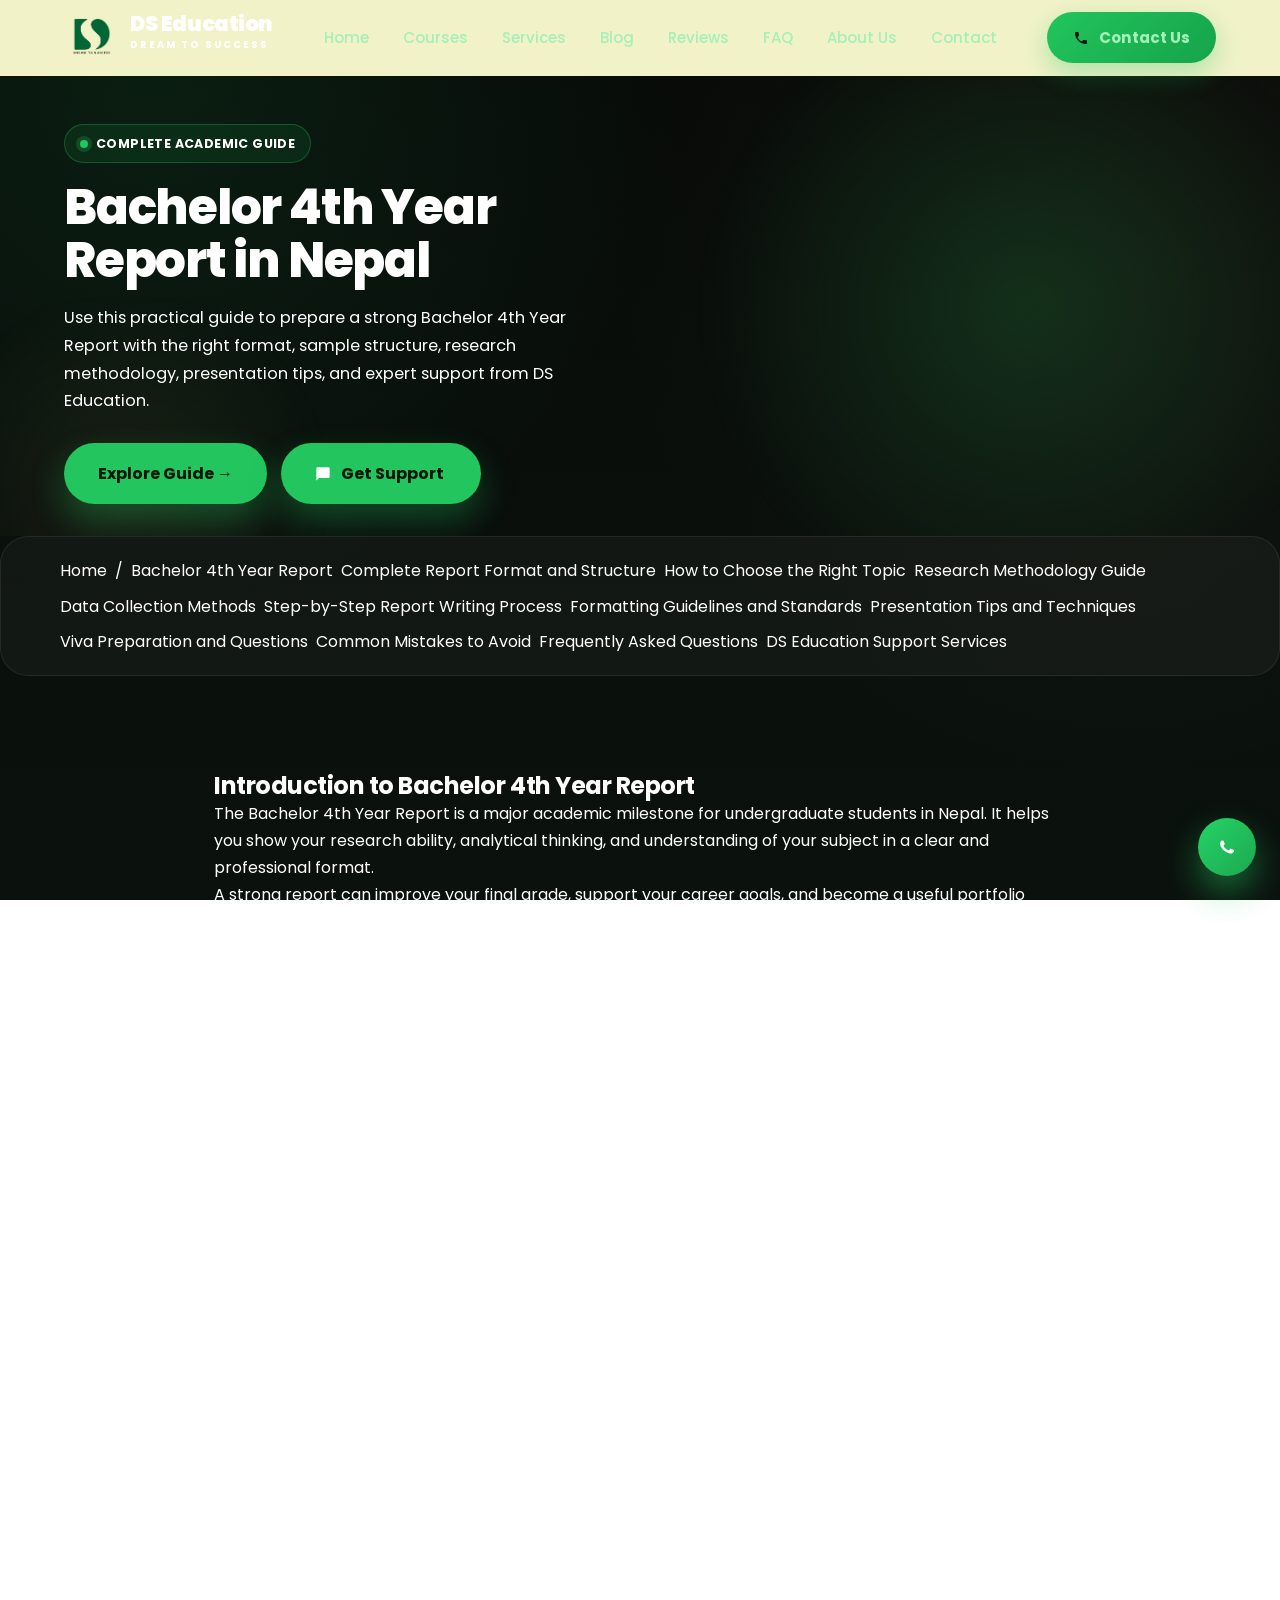
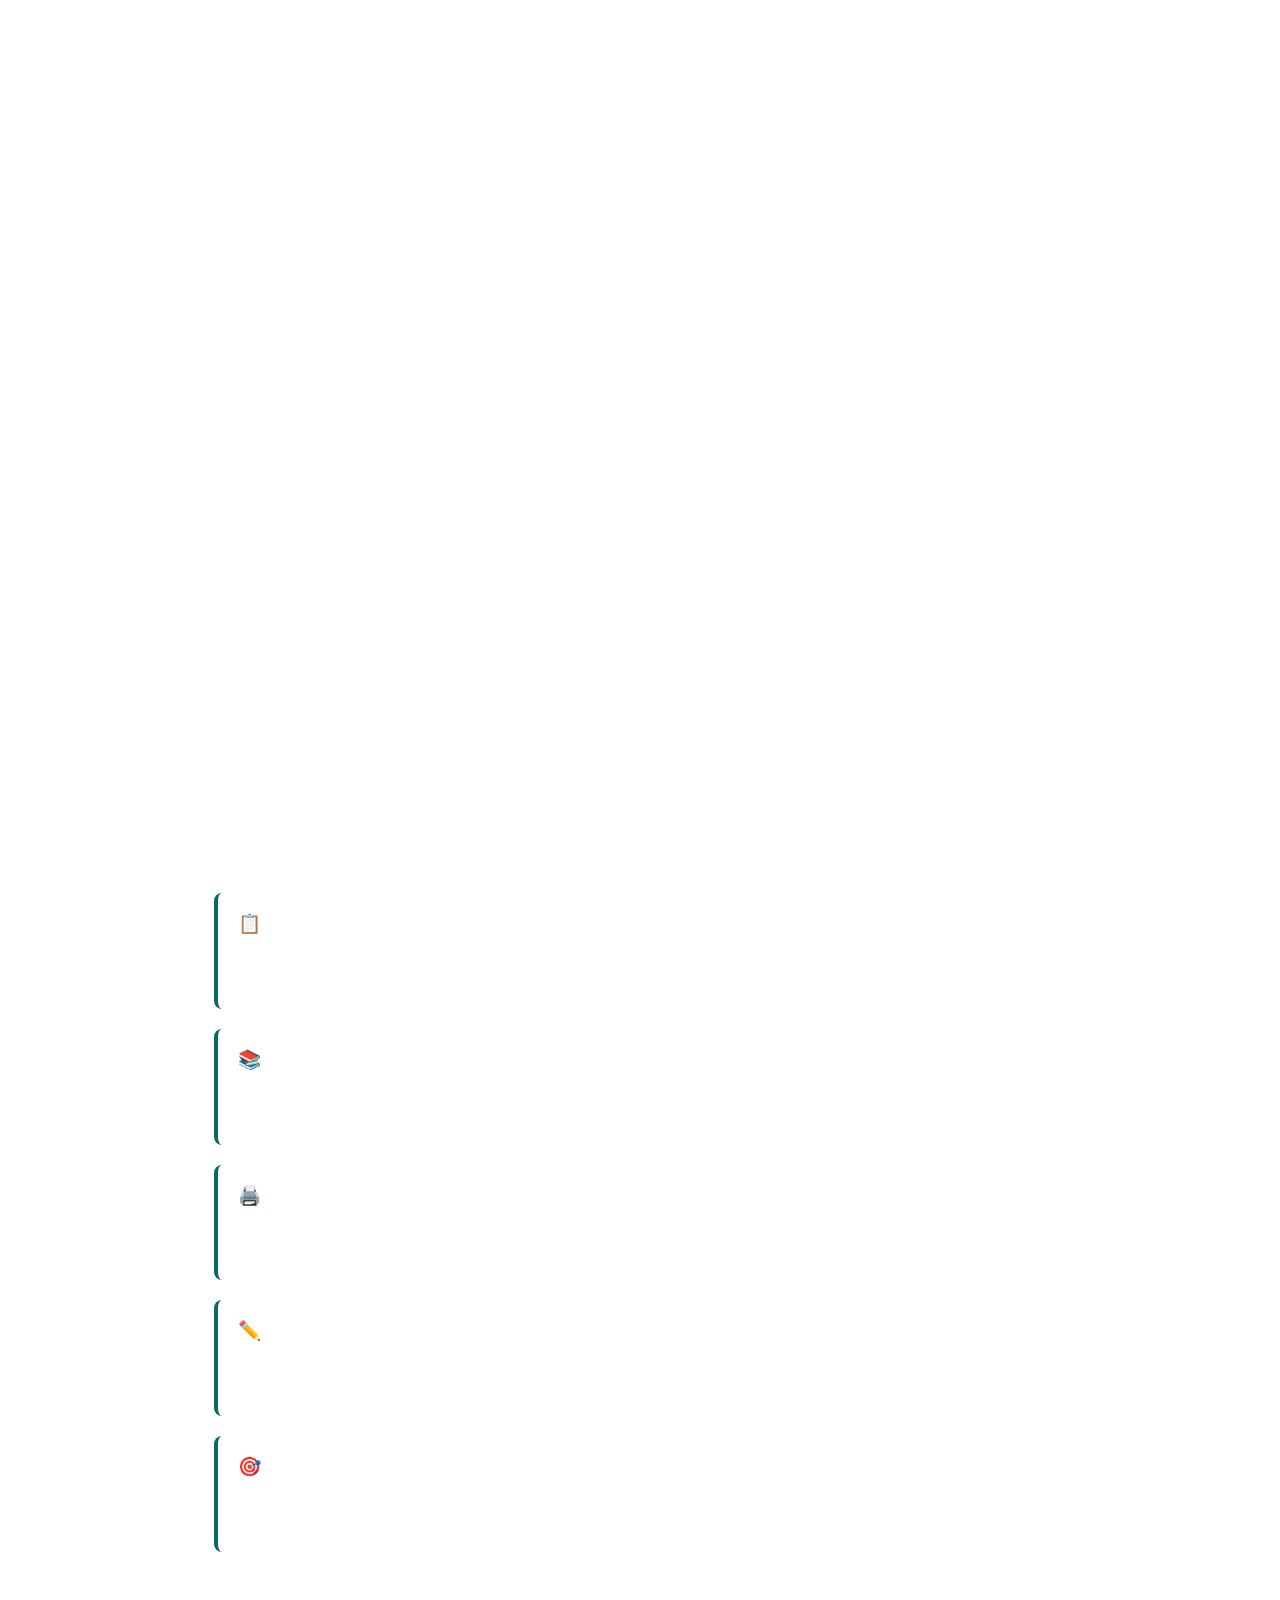
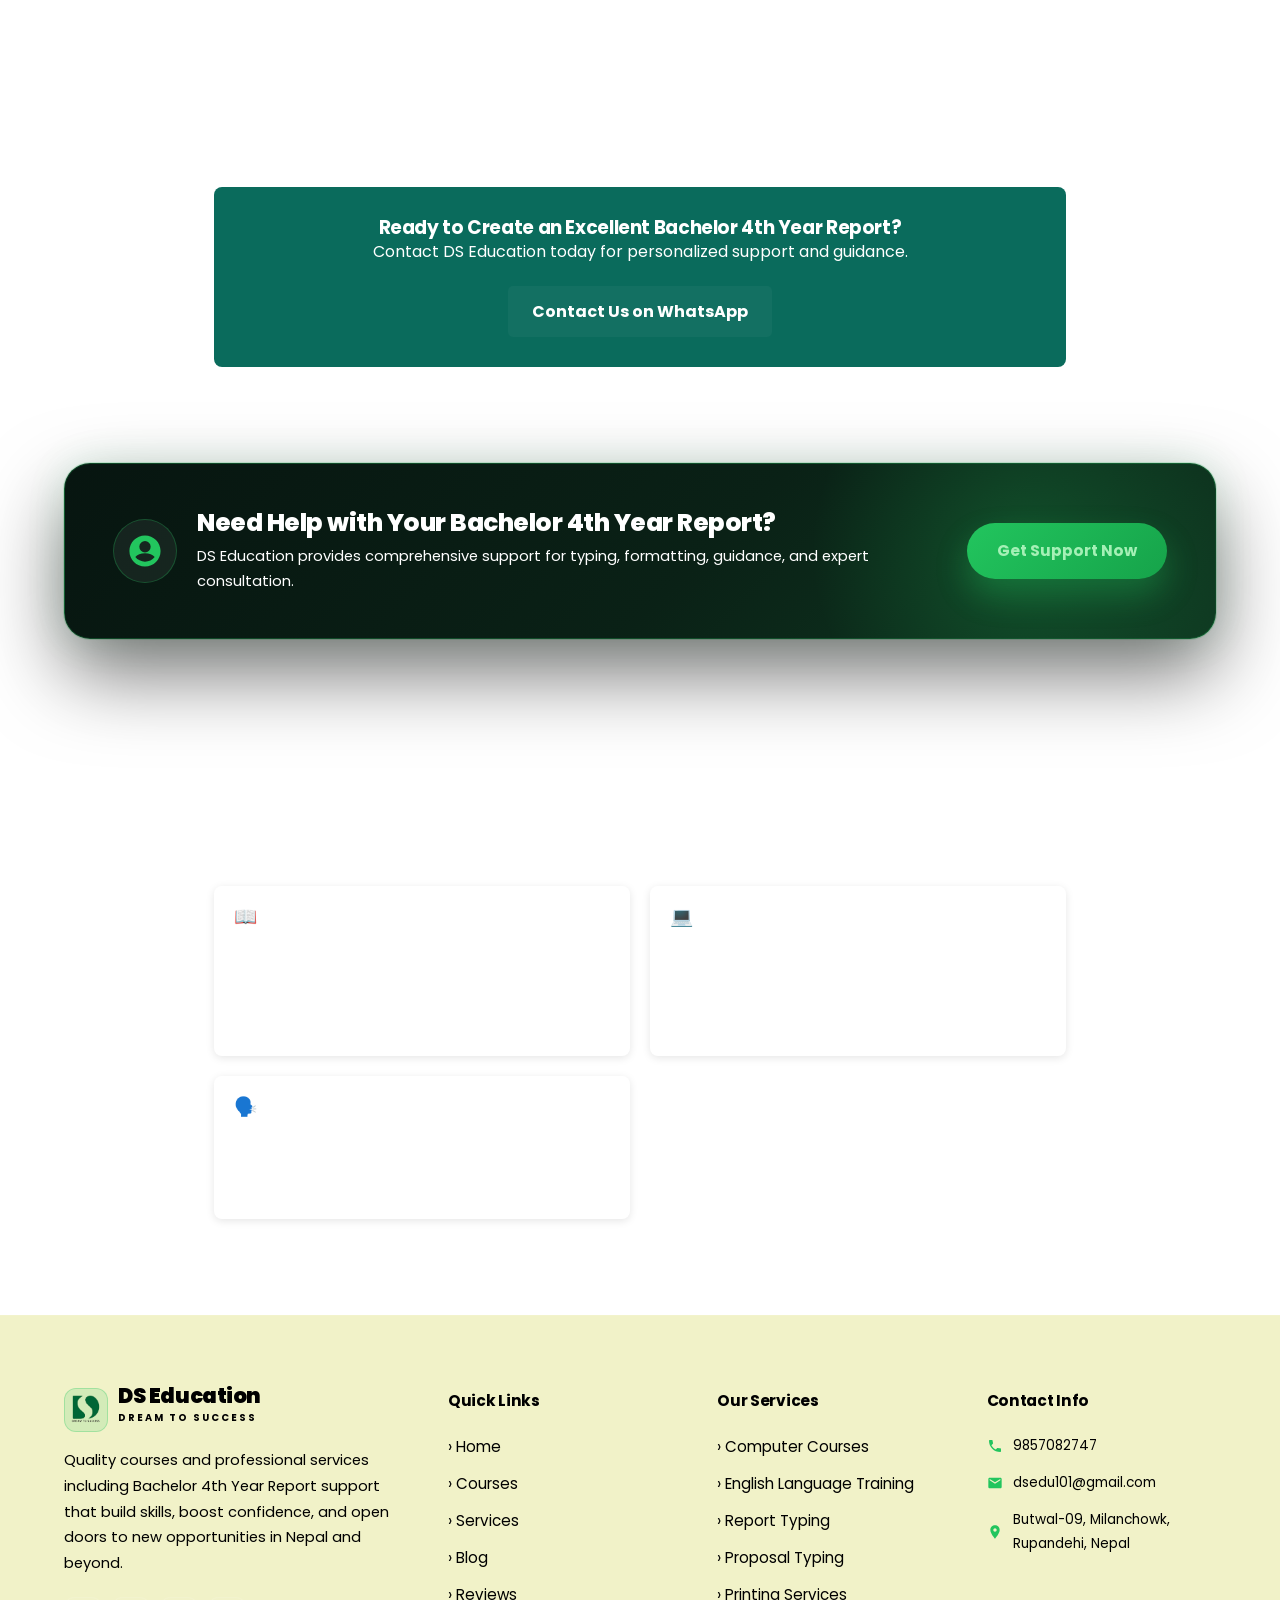
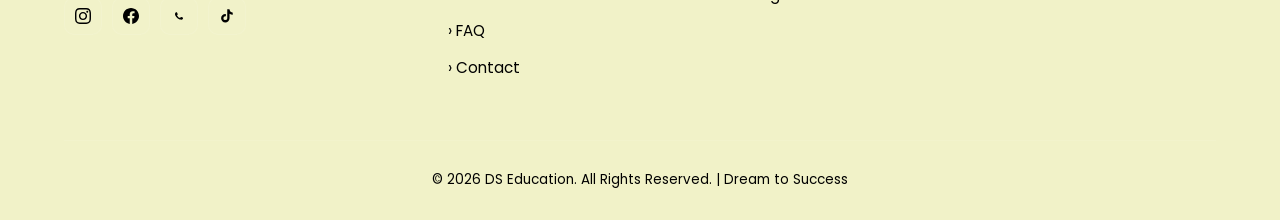
==== commit 688e4823: "done" ====
--- a/bachelor-4th-year-report/index.html
+++ b/bachelor-4th-year-report/index.html
@@ -8,29 +8,40 @@
 <meta name="theme-color" content="#0A0F0D" />
 <meta name="author" content="DS Education" />
 <meta name="robots" content="index,follow,max-image-preview:large,max-snippet:-1,max-video-preview:-1" />
-<meta name="description" content="Bachelor 4th Year Report in Nepal - Complete Guide, Format, Sample Structure, Topic Ideas, Research Methodology, Presentation Tips, Viva Preparation & Expert Support from DS Education."/>
-<meta name="keywords" content="Bachelor 4th Year Report, Bachelor Report Nepal, Final Year Report, Report Format, Report Guide, Bachelor Fourth Year Report" />
-<link rel="canonical" href="https://butwalconsultinggroup.com/bachelor-4th-year-report/" />
-<title>Bachelor 4th Year Report in Nepal | Complete Guide, Format & Sample | DS Education</title>
+<meta name="description" content="Bachelor 4th Year Report sample, format, and PDF guide for Nepal students. Learn structure, topics, methodology, and expert support from DS Education." />
+<meta name="keywords" content="Bachelor 4th Year Report, Bachelor 4th Year Report Nepal, Bachelor 4th Year Report Sample, Bachelor 4th Year Report Format, Bachelor 4th Year Report PDF, Bachelor Report, Bachelor Final Year Report, BBS 4th Year Report, BBA 4th Year Report, BBM 4th Year Report, TU Bachelor Report, Internship Report Nepal, Report Writing Guide" />
+<link rel="canonical" href="https://www.dseducation.com.np/bachelor-4th-year-report/" />
+<title>Bachelor 4th Year Report Nepal | Sample PDF | DS Education</title>
 <link rel="icon" href="/img/logo.png" />
-<meta property="og:site_name" content="DS Education" />
-<meta property="og:type" content="article" />
-<meta property="og:title" content="Bachelor 4th Year Report in Nepal | Complete Guide, Format & Sample | DS Education" />
-<meta property="og:description" content="Looking for a Bachelor 4th Year Report guide? Explore complete format, sample structure, topic ideas, research methodology, presentation tips, viva preparation & expert support from DS Education." />
-<meta property="og:url" content="https://butwalconsultinggroup.com/bachelor-4th-year-report/" />
-<meta property="og:image" content="https://butwalconsultinggroup.com/img/logo.png" />
-<meta name="twitter:card" content="summary_large_image" />
-<meta name="twitter:title" content="Bachelor 4th Year Report in Nepal | Complete Guide & Sample" />
-<meta name="twitter:description" content="Complete guide to Bachelor 4th Year Report with format, structure, sample, topics, methodology & viva preparation support." />
-<meta name="twitter:image" content="https://butwalconsultinggroup.com/img/logo.png" />
 <link rel="preconnect" href="https://fonts.googleapis.com" />
 <link rel="preconnect" href="https://fonts.gstatic.com" crossorigin />
 <link href="https://fonts.googleapis.com/css2?family=Inter:wght@400;500;600;700&family=Playfair+Display:wght@700;800&display=swap" rel="stylesheet"/>
 <link rel="stylesheet" href="/style.css" />
+<meta property="og:site_name" content="DS Education" />
+<meta property="og:type" content="article" />
+<meta property="og:title" content="Bachelor 4th Year Report Nepal | Sample PDF | DS Education" />
+<meta property="og:description" content="Get a practical Bachelor 4th Year Report sample, format guide, PDF tips, and expert support for Nepal students from DS Education." />
+<meta property="og:url" content="https://www.dseducation.com.np/bachelor-4th-year-report/" />
+<meta property="og:image" content="https://www.dseducation.com.np/img/logo.png" />
+<meta property="og:image:alt" content="DS Education logo for Bachelor 4th Year Report guidance" />
+<meta property="og:image:width" content="1200" />
+<meta property="og:image:height" content="630" />
+<meta property="og:locale" content="en_US" />
+<meta property="article:published_time" content="2026-07-15T00:00:00+05:45" />
+<meta property="article:modified_time" content="2026-07-17T00:00:00+05:45" />
+<meta name="twitter:card" content="summary_large_image" />
+<meta name="twitter:title" content="Bachelor 4th Year Report Nepal | Sample PDF | DS Education" />
+<meta name="twitter:description" content="Find a Bachelor 4th Year Report sample, format guide, PDF tips, and expert support from DS Education." />
+<meta name="twitter:image" content="https://www.dseducation.com.np/img/logo.png" />
+<meta name="twitter:image:alt" content="DS Education logo for Bachelor 4th Year Report guidance" />
+<meta name="geo.region" content="NP" />
+<meta name="geo.placename" content="Rupandehi, Nepal" />
+<meta name="geo.position" content="27.6765;83.4590" />
+<meta name="ICBM" content="27.6765, 83.4590" />
 <style>
 /* Landing page overrides: force site dark theme colors and readable text */
 .bachelor-page, .bachelor-page * { color: var(--text) !important; }
-.bachelor-page a { color: black !important; }
+.bachelor-page a { color: #A5F0B6 !important; }
 .bachelor-page [style*="background: #f9f9f9"] { background: var(--surface) !important; color: var(--text) !important; }
 .bachelor-page [style*="background: white"] { background: var(--surface) !important; color: var(--text) !important; }
 .bachelor-page [style*="color: #0A6B5C"] { color: var(--text) !important; }
@@ -43,6 +54,8 @@
 .bachelor-page .footer, .bachelor-page .footer * { color: black !important; }
 .bachelor-page .footer a { color: black !important; }
 .bachelor-page .footer a:hover { color: black !important; }
+.skip-link { position: absolute; left: -9999px; top: auto; }
+.skip-link:focus { left: 20px; top: 20px; z-index: 9999; background: #04150A; color: #fff; padding: 10px 14px; border-radius: 999px; }
 </style>
 <script type="application/ld+json">
 {
@@ -50,76 +63,132 @@
   "@graph": [
     {
       "@type": "Organization",
-      "@id": "https://butwalconsultinggroup.com/#organization",
+      "@id": "https://www.dseducation.com.np/#organization",
       "name": "DS Education",
-      "url": "https://butwalconsultinggroup.com/",
-      "logo": "https://butwalconsultinggroup.com/img/logo.png"
+      "url": "https://www.dseducation.com.np/",
+      "logo": "https://www.dseducation.com.np/img/logo.png",
+      "description": "DS Education provides academic support, report writing guidance, typing, printing, and computer courses in Nepal.",
+      "sameAs": ["https://wa.me/9779857082747"],
+      "telephone": "+977-9857082747",
+      "email": "dsedu101@gmail.com",
+      "address": {
+        "@type": "PostalAddress",
+        "streetAddress": "Butwal-09, Milanchowk",
+        "addressLocality": "Rupandehi",
+        "addressRegion": "Lumbini",
+        "addressCountry": "NP"
+      }
+    },
+    {
+      "@type": "LocalBusiness",
+      "@id": "https://www.dseducation.com.np/#localbusiness",
+      "name": "DS Education",
+      "url": "https://www.dseducation.com.np/",
+      "image": "https://www.dseducation.com.np/img/logo.png",
+      "telephone": "+977-9857082747",
+      "email": "dsedu101@gmail.com",
+      "address": {
+        "@type": "PostalAddress",
+        "streetAddress": "Butwal-09, Milanchowk",
+        "addressLocality": "Rupandehi",
+        "addressRegion": "Lumbini",
+        "addressCountry": "NP"
+      },
+      "priceRange": "$$",
+      "currenciesAccepted": "NPR",
+      "paymentAccepted": "Cash, Bank Transfer, Mobile Payments",
+      "areaServed": "Nepal",
+      "description": "Professional academic support including report writing, typing, printing, and computer training services."
     },
     {
       "@type": "WebSite",
-      "@id": "https://butwalconsultinggroup.com/#website",
-      "url": "https://butwalconsultinggroup.com/",
+      "@id": "https://www.dseducation.com.np/#website",
+      "url": "https://www.dseducation.com.np/",
       "name": "DS Education",
       "publisher": {
-        "@id": "https://butwalconsultinggroup.com/#organization"
+        "@id": "https://www.dseducation.com.np/#organization"
       },
-      "inLanguage": "en"
+      "inLanguage": "en",
+      "potentialAction": {
+        "@type": "SearchAction",
+        "target": "https://www.dseducation.com.np/?s={search_term_string}",
+        "query-input": "required name=search_term_string"
+      }
+    },
+    {
+      "@type": "WebPage",
+      "@id": "https://www.dseducation.com.np/bachelor-4th-year-report/#webpage",
+      "url": "https://www.dseducation.com.np/bachelor-4th-year-report/",
+      "name": "Bachelor 4th Year Report Nepal | Sample PDF | DS Education",
+      "description": "A practical guide to the Bachelor 4th Year Report in Nepal with sample structure, format, PDF tips, research methodology, and support services.",
+      "isPartOf": {
+        "@id": "https://www.dseducation.com.np/#website"
+      },
+      "about": {
+        "@id": "https://www.dseducation.com.np/#organization"
+      },
+      "inLanguage": "en",
+      "breadcrumb": {
+        "@id": "https://www.dseducation.com.np/bachelor-4th-year-report/#breadcrumb"
+      }
     },
     {
       "@type": "Article",
-      "@id": "https://butwalconsultinggroup.com/bachelor-4th-year-report/#article",
-      "headline": "Bachelor 4th Year Report in Nepal | Complete Guide, Format, Sample & Report Support",
-      "name": "Bachelor 4th Year Report Complete Guide",
-      "description": "Comprehensive guide to Bachelor 4th Year Report in Nepal with format, structure, sample, topic selection, research methodology, presentation tips and viva preparation.",
-      "url": "https://butwalconsultinggroup.com/bachelor-4th-year-report/",
+      "@id": "https://www.dseducation.com.np/bachelor-4th-year-report/#article",
+      "headline": "Bachelor 4th Year Report Nepal | Sample PDF | DS Education",
+      "name": "Bachelor 4th Year Report Guide for Nepal Students",
+      "description": "A practical guide to the Bachelor 4th Year Report in Nepal with format, sample structure, methodology, and presentation tips.",
+      "url": "https://www.dseducation.com.np/bachelor-4th-year-report/",
       "datePublished": "2026-07-15",
-      "dateModified": "2026-07-16",
+      "dateModified": "2026-07-17",
       "author": {
         "@type": "Organization",
         "name": "DS Education",
-        "url": "https://butwalconsultinggroup.com/"
+        "url": "https://www.dseducation.com.np/"
       },
       "publisher": {
-        "@id": "https://butwalconsultinggroup.com/#organization"
+        "@id": "https://www.dseducation.com.np/#organization"
       },
-      "articleBody": "Complete guide to Bachelor 4th Year Report including format, structure, sample, topic ideas, research methodology, data collection, presentation tips, viva preparation, and common mistakes.",
-      "keywords": "Bachelor 4th Year Report, Final Year Report, Report Format, Bachelor Report Nepal",
-      "inLanguage": "en"
-    },
-    {
-      "@type": "WebPage",
-      "@id": "https://butwalconsultinggroup.com/bachelor-4th-year-report/#webpage",
-      "url": "https://butwalconsultinggroup.com/bachelor-4th-year-report/",
-      "name": "Bachelor 4th Year Report in Nepal | Complete Guide & Support",
-      "description": "Expert guide for Bachelor 4th Year Report in Nepal covering format, sample structure, topic selection, research methodology, presentation tips, and viva preparation.",
-      "isPartOf": {
-        "@id": "https://butwalconsultinggroup.com/#website"
+      "reviewedBy": {
+        "@type": "Organization",
+        "name": "DS Education Academic Team"
       },
-      "about": {
-        "@id": "https://butwalconsultinggroup.com/#organization"
-      },
+      "articleBody": "Complete guide to Bachelor 4th Year Report including format, sample structure, topic ideas, research methodology, data collection, presentation tips, viva preparation, and common mistakes.",
+      "keywords": "Bachelor 4th Year Report, Bachelor 4th Year Report Nepal, Bachelor 4th Year Report Sample, Bachelor 4th Year Report Format, Bachelor 4th Year Report PDF, Bachelor Report, Report Writing Guide",
       "inLanguage": "en"
     },
     {
       "@type": "BreadcrumbList",
+      "@id": "https://www.dseducation.com.np/bachelor-4th-year-report/#breadcrumb",
       "itemListElement": [
         {
           "@type": "ListItem",
           "position": 1,
           "name": "Home",
-          "item": "https://butwalconsultinggroup.com/"
+          "item": "https://www.dseducation.com.np/"
         },
         {
           "@type": "ListItem",
           "position": 2,
           "name": "Bachelor 4th Year Report",
-          "item": "https://butwalconsultinggroup.com/bachelor-4th-year-report/"
+          "item": "https://www.dseducation.com.np/bachelor-4th-year-report/"
         }
       ]
     },
     {
+      "@type": "Service",
+      "@id": "https://www.dseducation.com.np/bachelor-4th-year-report/#service",
+      "name": "Bachelor 4th Year Report Support",
+      "serviceType": "Academic report writing and formatting support",
+      "provider": {
+        "@id": "https://www.dseducation.com.np/#organization"
+      },
+      "areaServed": "Nepal",
+      "url": "https://www.dseducation.com.np/bachelor-4th-year-report/"
+    },
+    {
       "@type": "FAQPage",
-      "@id": "https://butwalconsultinggroup.com/bachelor-4th-year-report/#faq",
+      "@id": "https://www.dseducation.com.np/bachelor-4th-year-report/#faq",
       "mainEntity": [
         {
           "@type": "Question",
@@ -134,7 +203,7 @@
           "name": "What is the standard format for a Bachelor 4th Year Report?",
           "acceptedAnswer": {
             "@type": "Answer",
-            "text": "The standard format typically includes: Cover Page, Declaration, Acknowledgment, Table of Contents, Abstract, Introduction, Literature Review, Methodology, Results/Findings, Discussion, Conclusion, References, and Appendices. Each institution may have specific requirements."
+            "text": "The standard format typically includes cover page, declaration, acknowledgment, table of contents, abstract, introduction, literature review, methodology, findings, discussion, conclusion, references, and appendices."
           }
         },
         {
@@ -142,7 +211,7 @@
           "name": "How should I choose a topic for my Bachelor 4th Year Report?",
           "acceptedAnswer": {
             "@type": "Answer",
-            "text": "Select a topic that is: relevant to your field, interesting to you, researchable with available resources, narrow enough to be manageable, and significant enough to be worthy of a comprehensive study. Consult your supervisor for guidance."
+            "text": "Choose a topic that is relevant to your field, interesting to you, researchable with available resources, and manageable within your timeline and word count."
           }
         },
         {
@@ -150,31 +219,95 @@
           "name": "What is the ideal length for a Bachelor 4th Year Report?",
           "acceptedAnswer": {
             "@type": "Answer",
-            "text": "Most Bachelor 4th Year Reports range from 8,000 to 15,000 words, depending on institutional requirements. Some institutions may require 10,000 to 20,000 words. Always check your institution's specific guidelines."
-          }
-        },
-        {
-          "@type": "Question",
-          "name": "How do I prepare for my Bachelor 4th Year Report viva?",
-          "acceptedAnswer": {
-            "@type": "Answer",
-            "text": "Prepare thoroughly by: understanding every aspect of your research, practicing your presentation, anticipating potential questions, reviewing related literature, and being ready to defend your findings and methodology."
-          }
-        },
-        {
-          "@type": "Question",
-          "name": "What is the difference between Bachelor 4th Year Report and thesis?",
-          "acceptedAnswer": {
-            "@type": "Answer",
-            "text": "A Bachelor 4th Year Report is typically shorter and focused on applying knowledge to a specific problem. A thesis is more comprehensive, requires original research, and is usually required for postgraduate degrees."
-          }
-        },
-        {
-          "@type": "Question",
-          "name": "Can DS Education help with my Bachelor 4th Year Report?",
-          "acceptedAnswer": {
-            "@type": "Answer",
-            "text": "Yes, DS Education provides comprehensive support for Bachelor 4th Year Reports including guidance on format, structure, topic selection, research methodology, typing and printing services. Contact us via WhatsApp or email for assistance."
+            "text": "Most reports range from 8,000 to 15,000 words, though some institutions require more. Always follow your department's specific guidelines."
+          }
+        },
+        {
+          "@type": "Question",
+          "name": "How do I write a strong literature review?",
+          "acceptedAnswer": {
+            "@type": "Answer",
+            "text": "Summarize key studies, identify gaps, compare findings, and connect the review to your research problem and questions."
+          }
+        },
+        {
+          "@type": "Question",
+          "name": "What should I include in the methodology section?",
+          "acceptedAnswer": {
+            "@type": "Answer",
+            "text": "Explain your research design, data collection methods, sample or population, tools, analysis techniques, and limitations clearly and accurately."
+          }
+        },
+        {
+          "@type": "Question",
+          "name": "Can I use a sample PDF as a reference?",
+          "acceptedAnswer": {
+            "@type": "Answer",
+            "text": "Yes, a sample PDF can be a helpful reference for structure and formatting, but your content must still reflect your own research and institutional requirements."
+          }
+        },
+        {
+          "@type": "Question",
+          "name": "What is the difference between a report and a thesis?",
+          "acceptedAnswer": {
+            "@type": "Answer",
+            "text": "A bachelor report is usually shorter and more applied, while a thesis is typically more extensive and more research-intensive."
+          }
+        },
+        {
+          "@type": "Question",
+          "name": "How should I prepare for my viva?",
+          "acceptedAnswer": {
+            "@type": "Answer",
+            "text": "Review every section of the report, prepare answers for likely questions, and practice explaining your methods, findings, and conclusions clearly."
+          }
+        },
+        {
+          "@type": "Question",
+          "name": "Can DS Education help with typing and printing?",
+          "acceptedAnswer": {
+            "@type": "Answer",
+            "text": "Yes, DS Education offers report typing, formatting, proofreading, printing, and binding support for students in Nepal."
+          }
+        },
+        {
+          "@type": "Question",
+          "name": "What are common mistakes to avoid?",
+          "acceptedAnswer": {
+            "@type": "Answer",
+            "text": "Avoid weak topic selection, poor organization, plagiarism, weak methodology, inconsistent formatting, and poor citation practices."
+          }
+        },
+        {
+          "@type": "Question",
+          "name": "Is the report writing process different for BBS, BBA, and BBM students?",
+          "acceptedAnswer": {
+            "@type": "Answer",
+            "text": "The core structure is similar, but each faculty may have different expectations for the topic, methods, and presentation style."
+          }
+        },
+        {
+          "@type": "Question",
+          "name": "Can I write my report in English or Nepali?",
+          "acceptedAnswer": {
+            "@type": "Answer",
+            "text": "Most institutions require English, but your department may allow Nepali depending on its academic policy. Always confirm first."
+          }
+        },
+        {
+          "@type": "Question",
+          "name": "How important is presentation in the final submission?",
+          "acceptedAnswer": {
+            "@type": "Answer",
+            "text": "Presentation matters because it improves readability, shows professionalism, and helps examiners understand your work more easily."
+          }
+        },
+        {
+          "@type": "Question",
+          "name": "Where can I get support for my report in Nepal?",
+          "acceptedAnswer": {
+            "@type": "Answer",
+            "text": "DS Education provides guidance, typing, editing, printing, and presentation support for students preparing their Bachelor 4th Year Report in Nepal."
           }
         }
       ]
@@ -184,11 +317,12 @@
 </script>
 </head>
 <body class="bachelor-page">
+<a class="skip-link" href="#main-content">Skip to main content</a>
 
 <div class="nav">
   <a href="/" class="nav-logo">
     <div class="nav-logo-icon">
-      <img src="/img/logo.png" alt="DS Education Logo">
+      <img src="/img/logo.png" alt="DS Education logo" width="56" height="56" loading="lazy">
     </div>
     <div class="nav-logo-text">
       <h2>DS Education</h2>
@@ -229,7 +363,7 @@
   <a href="https://wa.me/9779857082747?text=Hello%20DS%20Education%2C%20I%20want%20to%20know%20more%20about%20Bachelor%204th%20Year%20Report%20support." target="_blank" rel="noopener">Contact</a>
 </div>
 
-<main>
+<main id="main-content">
   <!-- ===== HERO ===== -->
   <div class="hero reveal-on-scroll">
     <div class="hero-content">
@@ -237,7 +371,7 @@
         <span></span> Complete Academic Guide
       </div>
       <h1>Bachelor 4th Year Report in Nepal</h1>
-      <p>Your comprehensive guide to creating an excellent Bachelor 4th Year Report with format, sample structure, research methodology, presentation tips, and expert support from DS Education.</p>
+      <p>Use this practical guide to prepare a strong Bachelor 4th Year Report with the right format, sample structure, research methodology, presentation tips, and expert support from DS Education.</p>
       <div class="hero-actions">
         <a href="#table-of-contents" class="btn-primary">Explore Guide →</a>
         <a href="https://wa.me/9779857082747?text=Hello%20DS%20Education%2C%20I%20need%20support%20with%20my%20Bachelor%204th%20Year%20Report." class="btn-primary" target="_blank" rel="noopener">
@@ -249,34 +383,13 @@
   </div>
 
   <!-- ===== BREADCRUMB ===== -->
-  <div class="section" style="padding: 20px 0; border-bottom: 1px solid #f0f0f0;">
+  <div class="section" id="table-of-contents" style="padding: 20px 0; border-bottom: 1px solid #f0f0f0;">
     <div style="max-width: 1200px; margin: 0 auto; padding: 0 20px;">
       <nav aria-label="Breadcrumb">
-        <ol style="list-style: none; padding: 0; margin: 0; display: flex; gap: 8px; font-size: 14px; color: #666;">
-          <li><a href="index.html" style="color: #0A6B5C; text-decoration: none;">Home</a></li>
+        <ol style="list-style: none; padding: 0; margin: 0; display: flex; gap: 8px; font-size: 14px; color: #666; flex-wrap: wrap;">
+          <li><a href="/" style="color: #0A6B5C; text-decoration: none;">Home</a></li>
           <li style="color: #999;">/</li>
           <li>Bachelor 4th Year Report</li>
-        <style>
-        /* Landing page overrides: force site dark theme colors and readable text */
-        .bachelor-page, .bachelor-page * { color: var(--text) !important; }
-        .bachelor-page a { color: #A5F0B6 !important; }
-
-        /* Restore navigation/header appearance to match the homepage */
-        .bachelor-page .nav, .bachelor-page .nav * { color: #04150A !important; }
-        .bachelor-page .nav-logo-text h2 { color: #074B2C !important; }
-        .bachelor-page .nav-logo-text span { color: #000 !important; }
-        .bachelor-page .nav-logo-icon img { object-fit: contain !important; }
-
-        .bachelor-page [style*="background: #f9f9f9"] { background: var(--surface) !important; color: var(--text) !important; }
-        .bachelor-page [style*="background: white"] { background: var(--surface) !important; color: var(--text) !important; }
-        .bachelor-page [style*="color: #0A6B5C"] { color: var(--text) !important; }
-        .bachelor-page [style*="color: #333"] { color: var(--text) !important; }
-        .bachelor-page [style*="color: #666"] { color: var(--text) !important; }
-        .bachelor-page h1, .bachelor-page h2, .bachelor-page h3 { color: var(--text) !important; }
-        .bachelor-page #table-of-contents { background: var(--surface) !important; border: 1px solid var(--border) !important; }
-        .bachelor-page #table-of-contents ol { color: var(--text) !important; }
-        .bachelor-page .btn-primary { color: #04150A !important; }
-        </style>
           <li><a href="#format" style="color: #0A6B5C; text-decoration: none;">Complete Report Format and Structure</a></li>
           <li><a href="#topic-selection" style="color: #0A6B5C; text-decoration: none;">How to Choose the Right Topic</a></li>
           <li><a href="#research-methodology" style="color: #0A6B5C; text-decoration: none;">Research Methodology Guide</a></li>
@@ -297,9 +410,9 @@
   <section class="section reveal-on-scroll" id="introduction">
     <div class="container" style="max-width: 900px;">
       <h2 style="color: #0A6B5C;">Introduction to Bachelor 4th Year Report</h2>
-      <p>The Bachelor 4th Year Report represents a significant milestone in your academic journey. As you approach the completion of your undergraduate degree, this comprehensive project allows you to demonstrate the knowledge, research skills, and analytical capabilities you've developed throughout your studies. Whether you're pursuing a degree in science, technology, commerce, humanities, or any other field, understanding how to create an excellent Bachelor 4th Year Report is essential to your success.</p>
-      <p>In today's competitive job market, employers increasingly value graduates who can conduct independent research, analyze complex problems, and communicate their findings effectively. Your Bachelor 4th Year Report serves as tangible evidence of these capabilities, making it a crucial component of your academic portfolio and professional profile.</p>
-      <p>This comprehensive guide will walk you through every aspect of creating a high-quality Bachelor 4th Year Report in Nepal, from initial topic selection through final presentation. We'll cover everything you need to know to produce a report that meets your institution's standards while showcasing your academic excellence.</p>
+      <p>The Bachelor 4th Year Report is a major academic milestone for undergraduate students in Nepal. It helps you show your research ability, analytical thinking, and understanding of your subject in a clear and professional format.</p>
+      <p>A strong report can improve your final grade, support your career goals, and become a useful portfolio piece for future study or employment. This guide explains the format, sample structure, writing process, and presentation tips for a successful Bachelor 4th Year Report.</p>
+      <p>Whether you need a Bachelor 4th Year Report sample, a Bachelor 4th Year Report format, or help with report writing, DS Education offers practical guidance and support for students across Nepal.</p>
     </div>
   </section>
 
@@ -307,7 +420,7 @@
   <section class="section section-gray reveal-on-scroll" id="definition">
     <div class="container" style="max-width: 900px;">
       <h2 style="color: #0A6B5C;">What is a Bachelor 4th Year Report?</h2>
-      <p>A Bachelor 4th Year Report is a substantial academic document prepared by undergraduate students during their final year of study. It represents an independent research or applied project in which students investigate a specific topic, analyze existing knowledge, conduct original research or analysis, and present their findings in a formal written format.</p>
+      <p>A Bachelor 4th Year Report is a substantial academic document prepared by undergraduate students during their final year of study. It usually involves independent research, practical analysis, or an applied project that investigates a specific topic and presents the findings in a formal report format.</p>
       
       <h3 style="color: #0A6B5C;">Key Characteristics of a Bachelor 4th Year Report:</h3>
       <ul style="line-height: 1.8;">
@@ -667,6 +780,21 @@
       </div>
 
       <div style="background: #f9f9f9; padding: 20px; border-radius: 8px; margin-bottom: 20px;">
+        <h3 style="color: #0A6B5C; margin-top: 0;">Can I use a Bachelor 4th Year Report sample as a reference?</h3>
+        <p>Yes. A sample can help you understand layout, chapter flow, and formatting, but your final report should still reflect your own research and your institution's guidelines.</p>
+      </div>
+
+      <div style="background: #f9f9f9; padding: 20px; border-radius: 8px; margin-bottom: 20px;">
+        <h3 style="color: #0A6B5C; margin-top: 0;">What should I include in the abstract?</h3>
+        <p>Your abstract should briefly explain the problem, objective, methods, major findings, and conclusion in a compact format that helps readers understand the report quickly.</p>
+      </div>
+
+      <div style="background: #f9f9f9; padding: 20px; border-radius: 8px; margin-bottom: 20px;">
+        <h3 style="color: #0A6B5C; margin-top: 0;">How important is the reference section?</h3>
+        <p>Very important. Proper references demonstrate academic honesty, improve credibility, and help your examiner verify the sources behind your analysis.</p>
+      </div>
+
+      <div style="background: #f9f9f9; padding: 20px; border-radius: 8px; margin-bottom: 20px;">
         <h3 style="color: #0A6B5C; margin-top: 0;">Can I use AI tools to help with my Bachelor 4th Year Report?</h3>
         <p>Consult your institution's policy. While some AI tools can assist with research or editing, the original work must be yours. Using AI to write content or present it as your own is academic dishonesty.</p>
       </div>
@@ -689,6 +817,21 @@
       <div style="background: #f9f9f9; padding: 20px; border-radius: 8px; margin-bottom: 20px;">
         <h3 style="color: #0A6B5C; margin-top: 0;">Can I modify my topic after starting my report?</h3>
         <p>Minor modifications are usually acceptable if approved by your supervisor. Major changes should be discussed early. The sooner you clarify your topic, the better.</p>
+      </div>
+
+      <div style="background: #f9f9f9; padding: 20px; border-radius: 8px; margin-bottom: 20px;">
+        <h3 style="color: #0A6B5C; margin-top: 0;">How can I make my report more professional?</h3>
+        <p>Use clear headings, consistent formatting, accurate citations, and well-organized tables or charts. A neat presentation often improves the examiner's impression.</p>
+      </div>
+
+      <div style="background: #f9f9f9; padding: 20px; border-radius: 8px; margin-bottom: 20px;">
+        <h3 style="color: #0A6B5C; margin-top: 0;">Do I need a Bachelor 4th Year Report PDF for submission?</h3>
+        <p>Many students prepare a PDF version for digital submission, while the printed copy is used for review and presentation. Always follow your department's submission rules.</p>
+      </div>
+
+      <div style="background: #f9f9f9; padding: 20px; border-radius: 8px; margin-bottom: 20px;">
+        <h3 style="color: #0A6B5C; margin-top: 0;">Can DS Education help with report typing and printing in Nepal?</h3>
+        <p>Yes. DS Education supports students with typing, formatting, proofreading, printing, and binding services to make the final submission process easier.</p>
       </div>
     </div>
   </section>
@@ -770,19 +913,19 @@
         <div style="background: white; padding: 20px; border-radius: 8px; box-shadow: 0 2px 8px rgba(0,0,0,0.1);">
           <h3 style="color: #0A6B5C; margin-top: 0;">📖 Report Typing Services</h3>
           <p>Professional typing of academic reports, assignments, and documents with proper formatting.</p>
-          <a href="index.html#services" style="color: #0A6B5C; text-decoration: none; font-weight: bold;">Learn More →</a>
+          <a href="/#services" style="color: #0A6B5C; text-decoration: none; font-weight: bold;">Learn More →</a>
         </div>
 
         <div style="background: white; padding: 20px; border-radius: 8px; box-shadow: 0 2px 8px rgba(0,0,0,0.1);">
           <h3 style="color: #0A6B5C; margin-top: 0;">💻 Computer Courses</h3>
           <p>Build technical skills including MS Office, typing, and digital literacy for your studies.</p>
-          <a href="index.html#courses" style="color: #0A6B5C; text-decoration: none; font-weight: bold;">View Courses →</a>
+          <a href="/#courses" style="color: #0A6B5C; text-decoration: none; font-weight: bold;">View Courses →</a>
         </div>
 
         <div style="background: white; padding: 20px; border-radius: 8px; box-shadow: 0 2px 8px rgba(0,0,0,0.1);">
           <h3 style="color: #0A6B5C; margin-top: 0;">🗣️ English Language Training</h3>
           <p>Improve your English communication skills for academic writing and presentations.</p>
-          <a href="index.html#courses" style="color: #0A6B5C; text-decoration: none; font-weight: bold;">Explore Classes →</a>
+          <a href="/#courses" style="color: #0A6B5C; text-decoration: none; font-weight: bold;">Explore Classes →</a>
         </div>
       </div>
     </div>
@@ -795,7 +938,7 @@
     <div class="footer-brand">
       <a href="/" class="footer-logo">
         <div class="footer-logo-icon">
-          <img src="/img/logo.png" alt="DS Education Logo">
+          <img src="/img/logo.png" alt="DS Education logo" width="56" height="56" loading="lazy">
         </div>
         <div>
           <h2>DS Education</h2>
@@ -826,8 +969,8 @@
         <li><a href="/#courses">› Courses</a></li>
         <li><a href="/#services">› Services</a></li>
         <li><a href="/blog.html">› Blog</a></li>
-        <li><a href="index.html#reviews">› Reviews</a></li>
-        <li><a href="index.html#faq">› FAQ</a></li>
+        <li><a href="/#reviews">› Reviews</a></li>
+        <li><a href="/#faq">› FAQ</a></li>
         <li><a href="https://wa.me/9779857082747?text=Hello%20DS%20Education%2C%20I%20want%20to%20contact%20you." target="_blank" rel="noopener">› Contact</a></li>
       </ul>
     </div>
@@ -835,11 +978,11 @@
     <div class="footer-col">
       <h4>Our Services</h4>
       <ul>
-        <li><a href="index.html#courses">› Computer Courses</a></li>
-        <li><a href="index.html#courses">› English Language Training</a></li>
-        <li><a href="index.html#services">› Report Typing</a></li>
-        <li><a href="index.html#services">› Proposal Typing</a></li>
-        <li><a href="index.html#services">› Printing Services</a></li>
+        <li><a href="/#courses">› Computer Courses</a></li>
+        <li><a href="/#courses">› English Language Training</a></li>
+        <li><a href="/#services">› Report Typing</a></li>
+        <li><a href="/#services">› Proposal Typing</a></li>
+        <li><a href="/#services">› Printing Services</a></li>
         
       </ul>
     </div>
@@ -866,10 +1009,10 @@
   </div>
 </div>
 
-<a href="https://wa.me/9779857082747?text=Hello%20DS%20Education%2C%20I%20want%20to%20know%20more%20about%20Bachelor%204th%20Year%20Report%20support." class="whatsapp-float" aria-label="Contact DS Education on WhatsApp" target="_blank" rel="noopener">
+<a href="https://wa.me/9779857082747?text=Hello%20DS%20Education%2C%20I%20want%20to%20know%20more%20about%20Bachelor%204th%20Year%20Report%20support." class="whatsapp-float" aria-label="Contact DS Education on WhatsApp" target="_blank" rel="noopener noreferrer">
   <svg viewBox="0 0 24 24"><path d="M17.472 14.382c-.297-.149-1.758-.867-2.03-.967-.273-.099-.471-.148-.67.15-.197.297-.767.966-.94 1.164-.173.199-.347.223-.644.075-.297-.15-1.255-.463-2.39-1.475-.883-.788-1.48-1.761-1.653-2.059-.173-.297-.018-.458.13-.606.134-.133.298-.347.446-.52.149-.174.198-.298.298-.497.099-.198.05-.371-.025-.52-.075-.149-.669-1.612-.916-2.207-.242-.579-.487-.5-.669-.51-.173-.008-.371-.01-.57-.01-.198 0-.52.074-.792.372-.272.297-1.04 1.016-1.04 2.479 0 1.462 1.065 2.875 1.213 3.074.149.198 2.096 3.2 5.077 4.487.709.306 1.262.489 1.694.625.712.227 1.36.195 1.871.118.571-.085 1.758-.719 2.006-1.413.248-.694.248-1.289.173-1.413-.074-.124-.272-.198-.57-.347z"/></svg>
 </a>
 
-<script src="/script.js"></script>
+<script defer src="/script.js"></script>
 </body>
 </html>
--- a/style.css
+++ b/style.css
@@ -78,6 +78,23 @@
   scroll-snap-type: y proximity;
   -webkit-font-smoothing: antialiased;
   text-rendering: optimizeLegibility;
+}
+
+.skip-link {
+  position: absolute;
+  left: -9999px;
+  top: 16px;
+  z-index: 1000;
+  background: var(--primary);
+  color: #04150A;
+  padding: 10px 14px;
+  border-radius: 999px;
+  font-weight: 600;
+  text-decoration: none;
+}
+
+.skip-link:focus {
+  left: 16px;
 }
 
 img { max-width: 100%; display: block; border-radius: var(--radius-sm); object-fit: cover; }
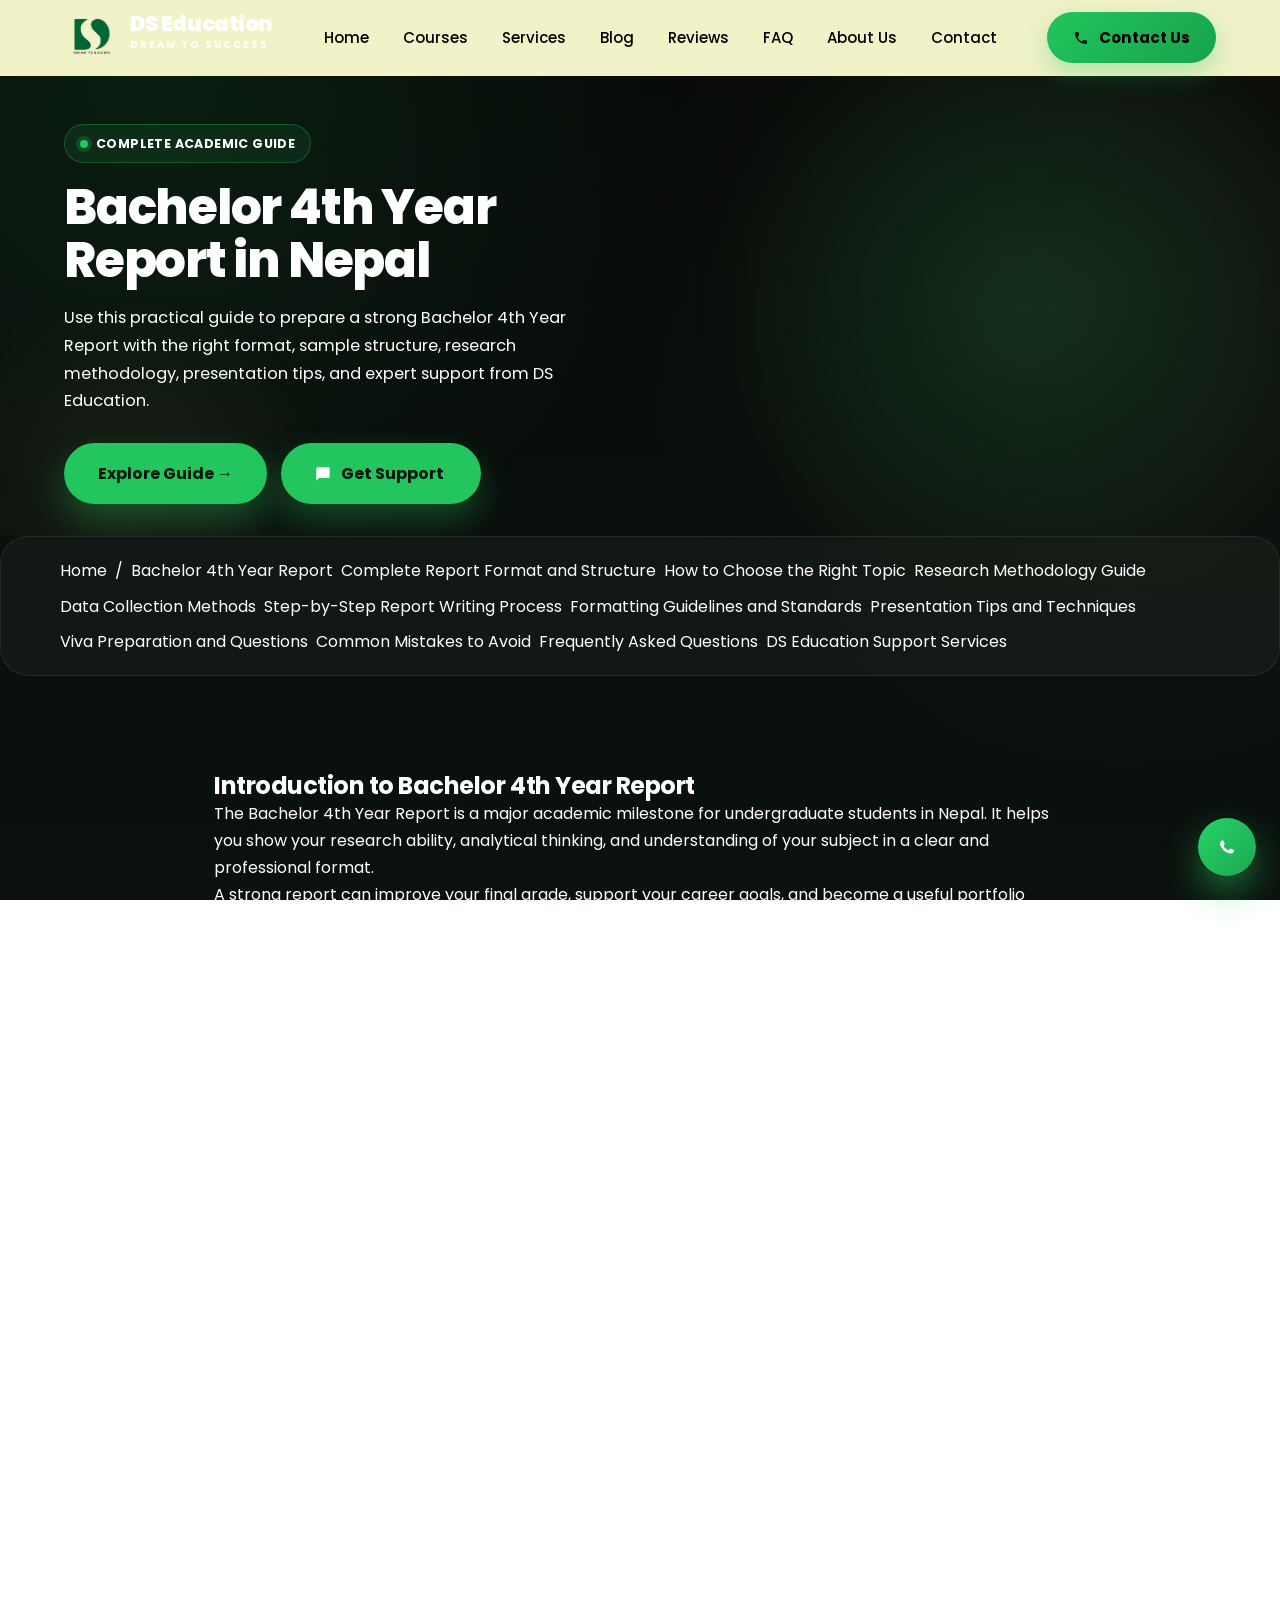
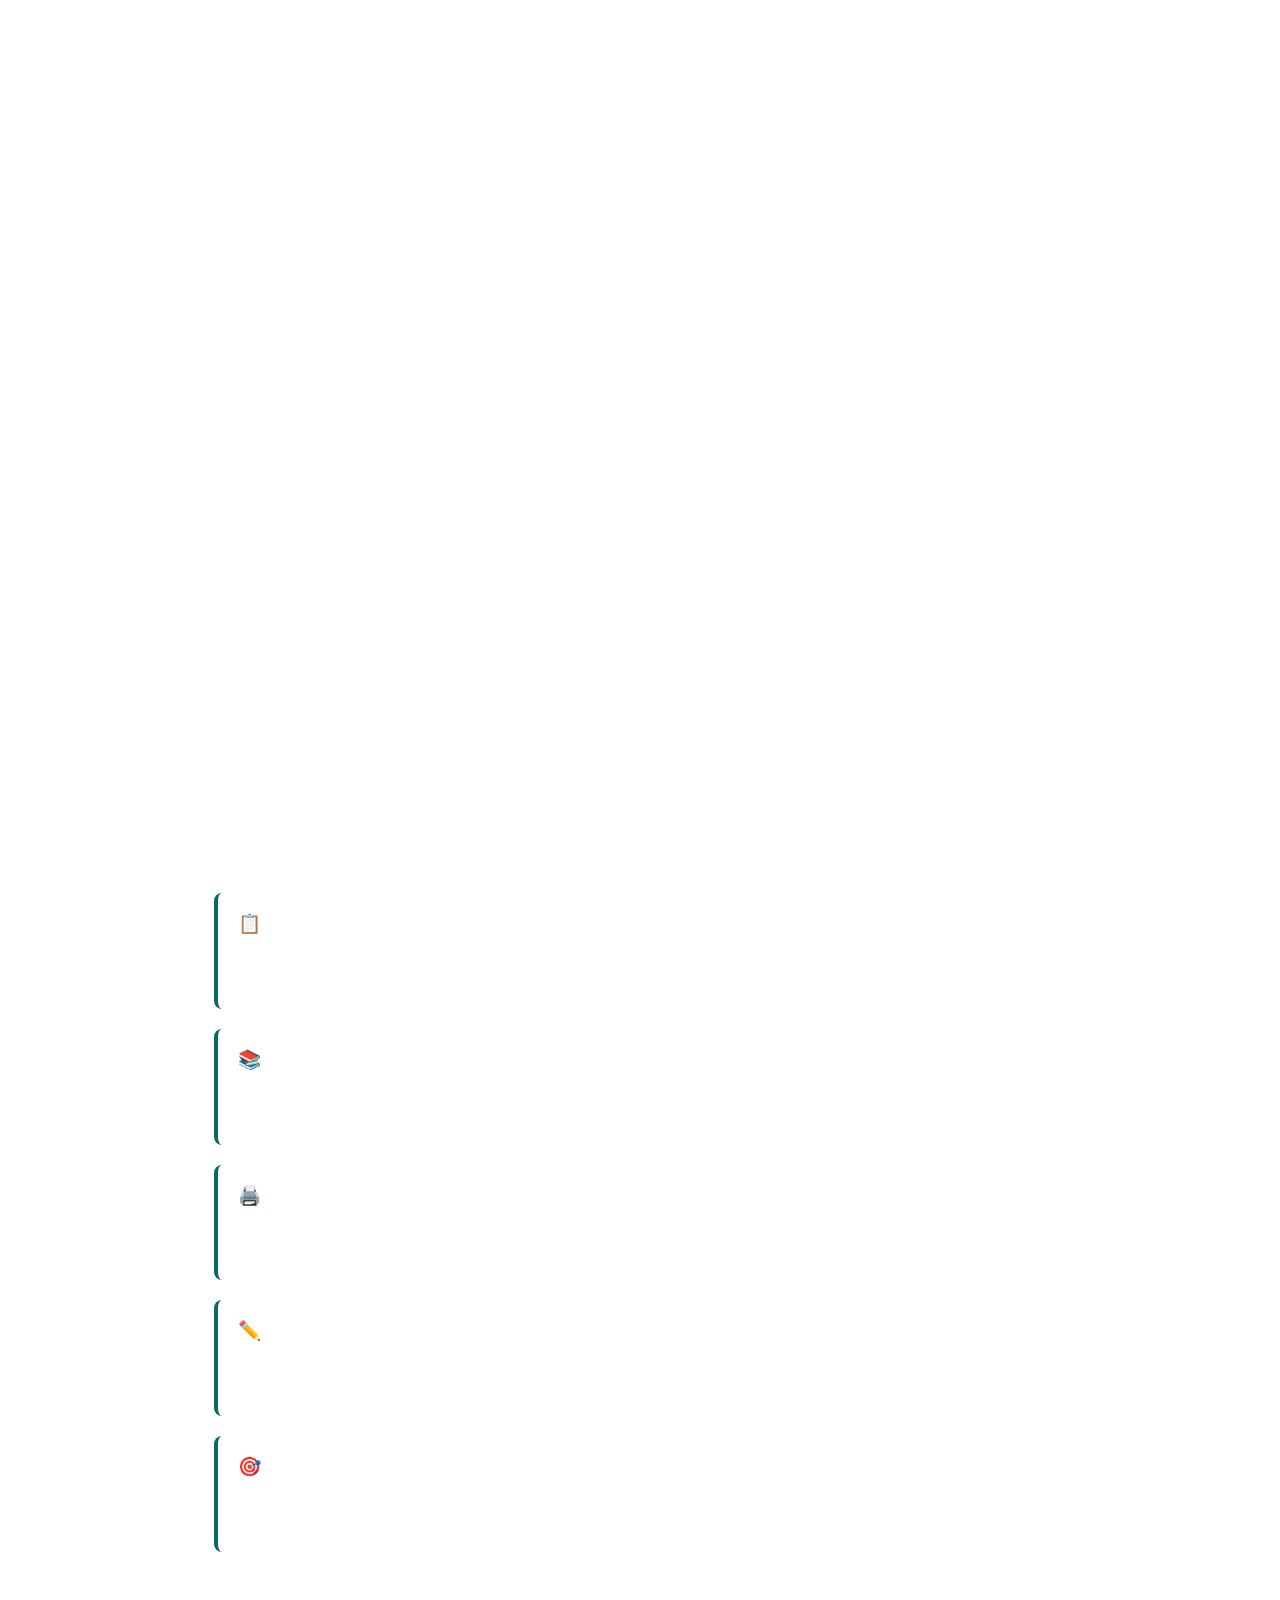
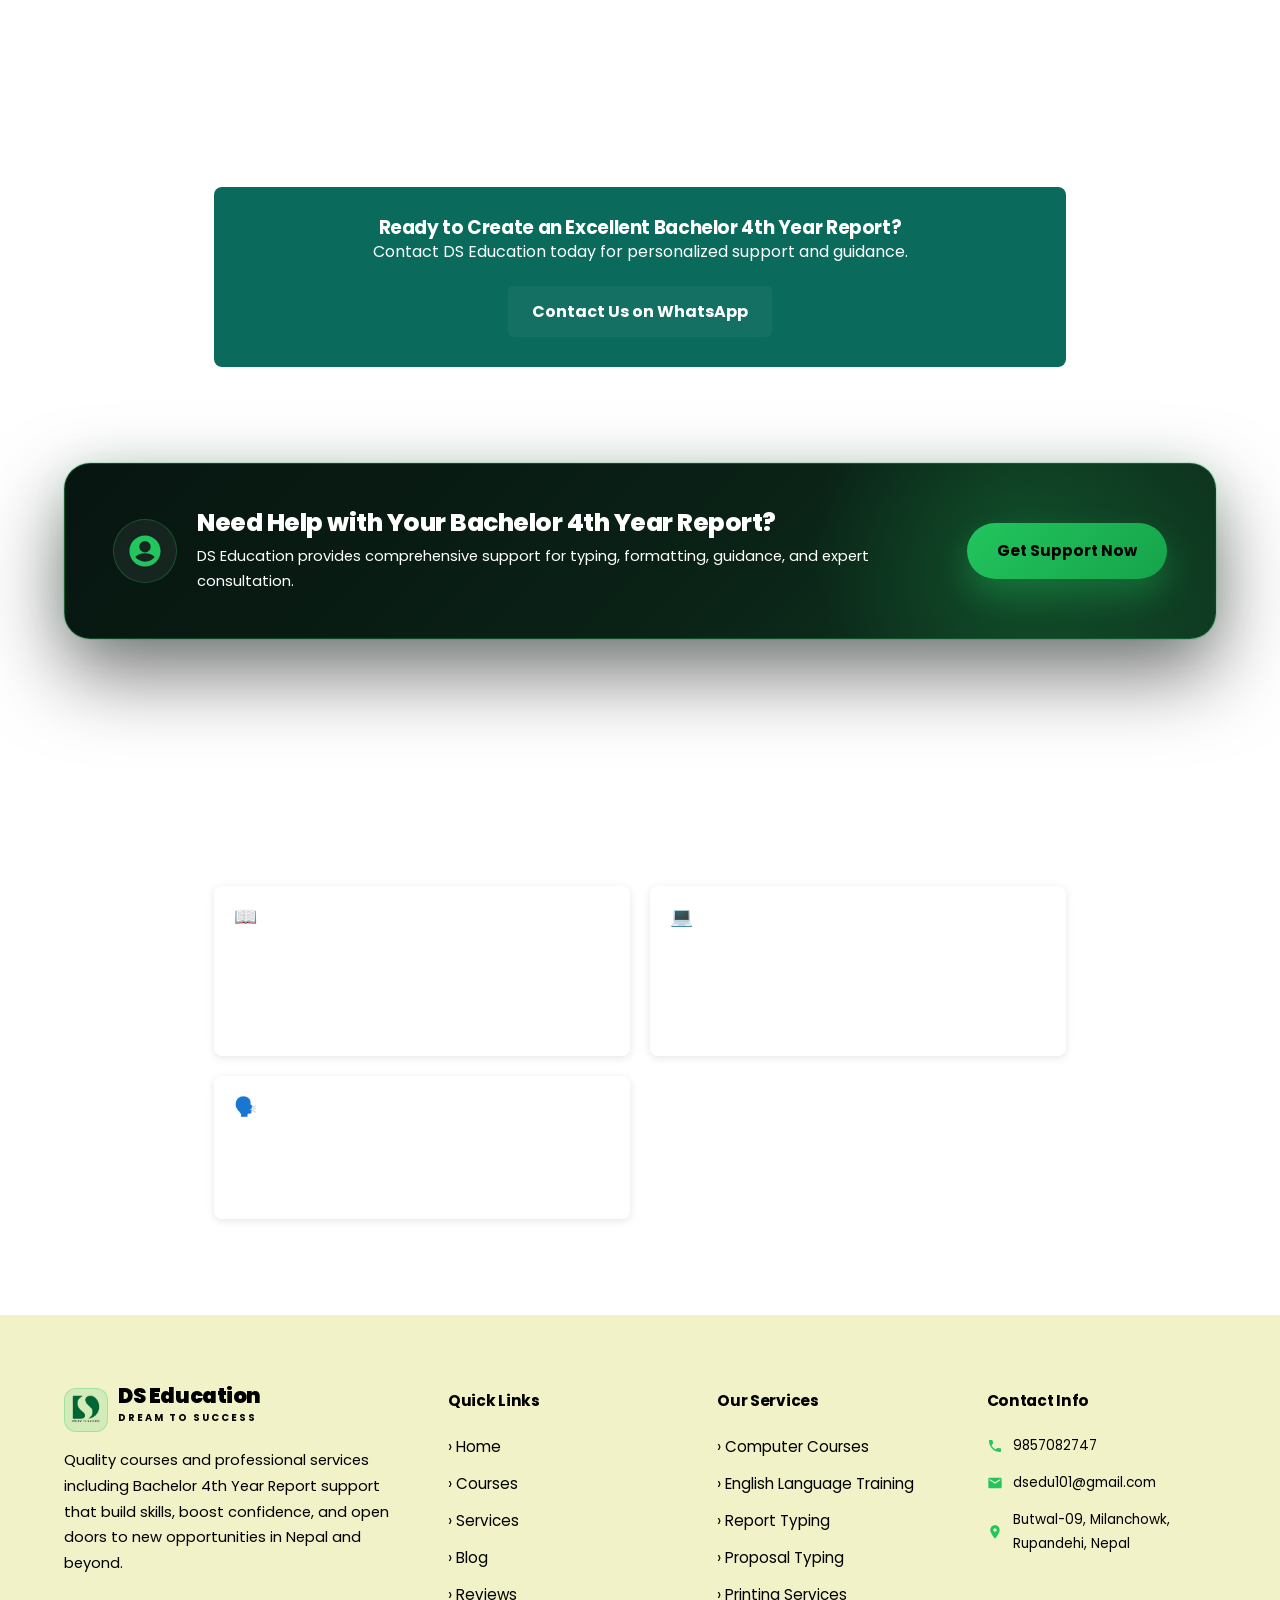
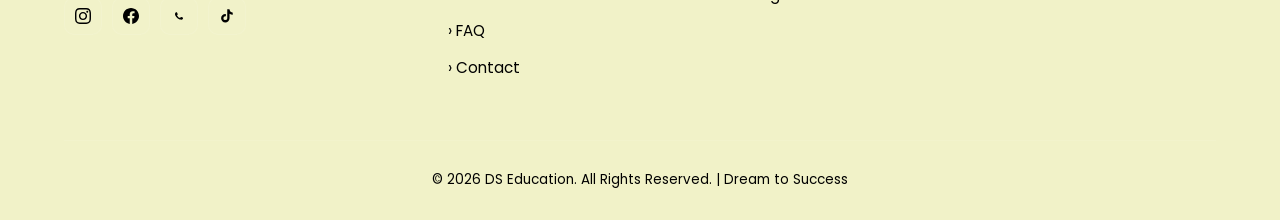
==== commit 05bf78cb: "done" ====
--- a/bachelor-4th-year-report/index.html
+++ b/bachelor-4th-year-report/index.html
@@ -41,7 +41,7 @@
 <style>
 /* Landing page overrides: force site dark theme colors and readable text */
 .bachelor-page, .bachelor-page * { color: var(--text) !important; }
-.bachelor-page a { color: #A5F0B6 !important; }
+.bachelor-page a { color: black !important; }
 .bachelor-page [style*="background: #f9f9f9"] { background: var(--surface) !important; color: var(--text) !important; }
 .bachelor-page [style*="background: white"] { background: var(--surface) !important; color: var(--text) !important; }
 .bachelor-page [style*="color: #0A6B5C"] { color: var(--text) !important; }
@@ -317,7 +317,7 @@
 </script>
 </head>
 <body class="bachelor-page">
-<a class="skip-link" href="#main-content">Skip to main content</a>
+
 
 <div class="nav">
   <a href="/" class="nav-logo">
@@ -325,8 +325,8 @@
       <img src="/img/logo.png" alt="DS Education logo" width="56" height="56" loading="lazy">
     </div>
     <div class="nav-logo-text">
-      <h2>DS Education</h2>
-      <span>Dream to Success</span>
+      <h2 style="color: #04150A;">DS Education</h2>
+      <span style="color: #04150A;">Dream to Success</span>
     </div>
   </a>
   <div class="nav-links">
